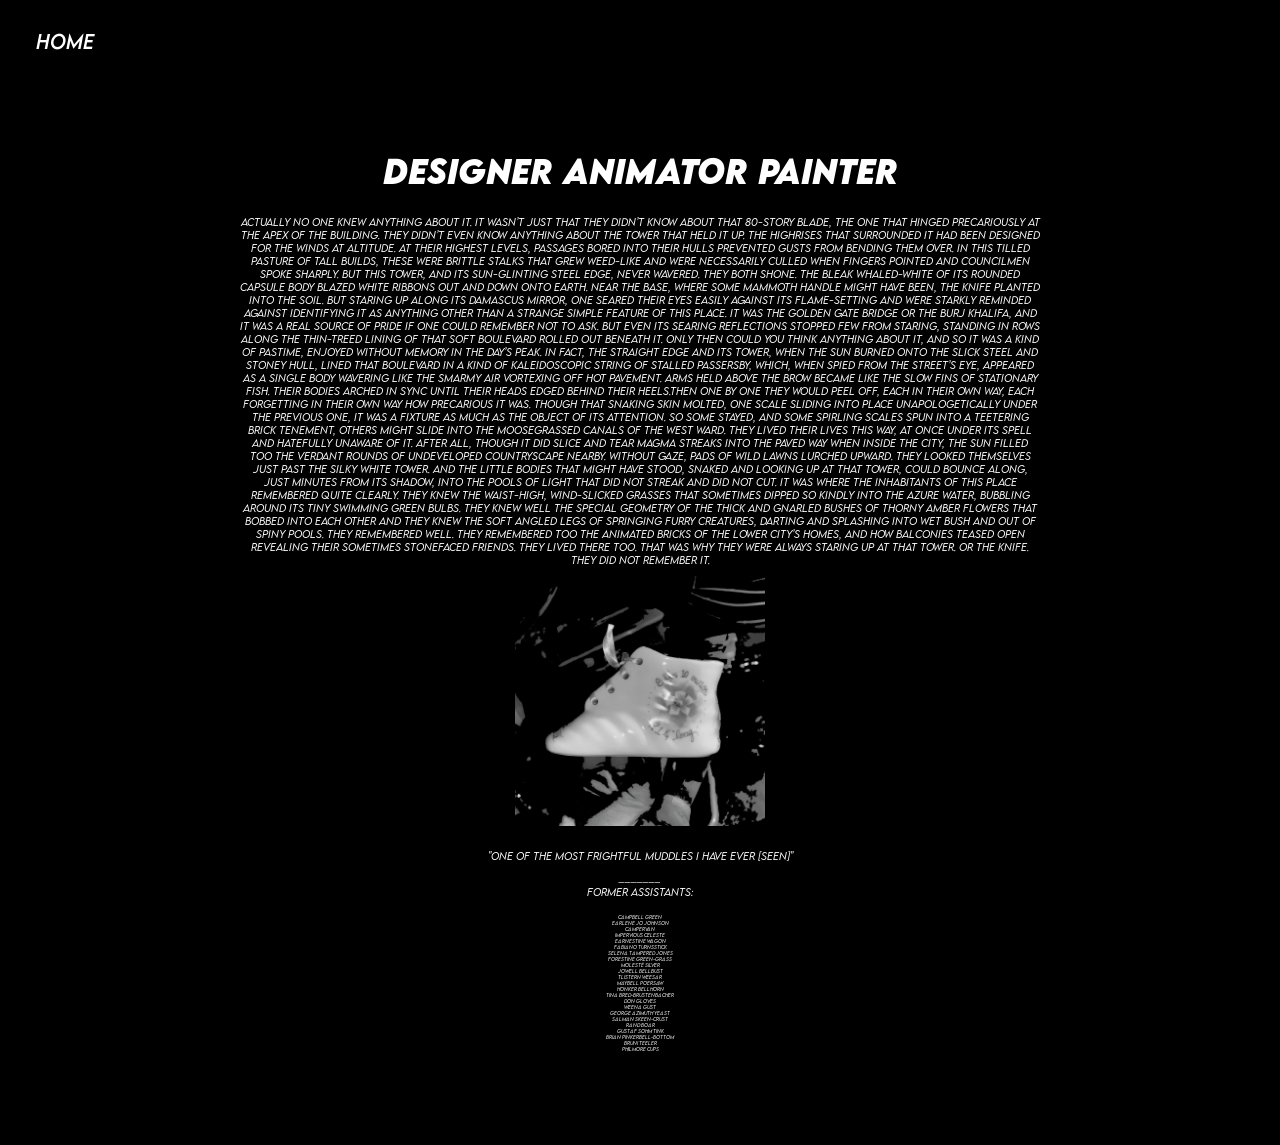
==== about.html @ 4ef70ded "Update about.html" ====
<!doctype html>
<html lang="en">
<head>
  <meta charset="utf-8" />
  <meta name="viewport" content="width=device-width,initial-scale=1" />
  <title>About</title>
  <!-- correct relative path to the css folder -->
  <link rel="stylesheet" href="css/style.css">
  <link rel="preload" href="/fonts/LEMONMILK-RegularItalic.woff2" as="font" type="font/woff2" crossorigin="anonymous">
  <link rel="preload" href="/fonts/LEMONMILK-BoldItalic.woff2" as="font" type="font/woff2" crossorigin="anonymous">
  <link rel="preload" href="/fonts/LEMONMILK-LightItalic.woff2" as="font" type="font/woff2" crossorigin="anonymous">
  <link rel="preload" href="/css/style.css" as="style">
</head>
<body>
    <a href="index.html" class="back-btn">Home</a>

  <div class="about-text">
    <h1>
    Designer Animator Painter
    </h1>
    <p>
       Actually no one knew anything about it. It wasn’t just that they didn’t know about that 80-story blade, the one that hinged precariously at the apex of the building. They didn’t even know anything about the tower that held it up. The highrises that surrounded it had been designed for the winds at altitude. At their highest levels, passages bored into their hulls prevented gusts from bending them over. In this tilled pasture of tall builds, these were brittle stalks that grew weed-like and were necessarily culled when fingers pointed and councilmen spoke sharply. But this tower, and its sun-glinting steel edge, never wavered. They both shone. The bleak whaled-white of its rounded capsule body blazed white ribbons out and down onto earth. Near the base, where some mammoth handle might have been, the knife planted into the soil. But staring up along its damascus mirror, one seared their eyes easily against its flame-setting and were starkly reminded against identifying it as anything other than a strange simple feature of this place. It was the Golden Gate Bridge or the Burj Khalifa, and it was a real source of pride if one could remember not to ask. But even its searing reflections stopped few from staring, standing in rows along the thin-treed lining of that soft boulevard rolled out beneath it. Only then could you think anything about it, and so it was a kind of pastime, enjoyed without memory in the day’s peak. In fact, the straight edge and its tower, when the sun burned onto the slick steel and stoney hull, lined that boulevard in a kind of kaleidoscopic string of stalled passersby, which, when spied from the street’s eye, appeared as a single body wavering like the smarmy air vortexing off hot pavement. Arms held above the brow became like the slow fins of stationary fish. Their bodies arched in sync until their heads edged behind their heels.Then one by one they would peel off, each in their own way, each forgetting in their own way how precarious it was. Though that snaking skin molted, one scale sliding into place unapologetically under the previous one, it was a fixture as much as the object of its attention. So some stayed, and some spirling scales spun into a teetering brick tenement, others might slide into the moosegrassed canals of the west ward. They lived their lives this way, at once under its spell and hatefully unaware of it. After all, though it did slice and tear magma streaks into the paved way when inside the city, the sun filled too the verdant rounds of undeveloped countryscape nearby. Without gaze, pads of wild lawns lurched upward. They looked themselves just past the silky white tower. And the little bodies that might have stood, snaked and looking up at that tower, could bounce along, just minutes from its shadow, into the pools of light that did not streak and did not cut. It was where the inhabitants of this place remembered quite clearly. They knew the waist-high, wind-slicked grasses that sometimes dipped so kindly into the azure water, bubbling around its tiny swimming green bulbs. They knew well the special geometry of the thick and gnarled bushes of thorny amber flowers that bobbed into each other and they knew the soft angled legs of springing furry creatures, darting and splashing into wet bush and out of spiny pools. They remembered well. They remembered too the animated bricks of the lower city’s homes, and how balconies teased open revealing their sometimes stonefaced friends. They lived there too. That was why they were always staring up at that tower. Or the knife. They did not remember it.<br>
    </p>

    <img src='images/IMG_4316.PNG' alt = 'baby shoe' class='responsive-img'>
      
    <p>
      <br>
        "one of the most frightful muddles I have ever [seen]"
    </p>

        <p>
        _______
        <br> Former Assistants: 
    </p>
    <p class="about-subtext">
        
      <br>

        Campbell Green <br>
        Earlene Jo Johnson <br>
        Campervan <br>
        Impervious Celeste <br>
        Earnestine Wagon <br>
        Fabiano Turnsstick <br>
        Selena Tampered Jones <br>
        Forestine Green-Grass <br>
        Molesté Silver <br>
        Jowell Bellbust <br>
        Tlistern Weesar <br>
        Maybell Poersaw <br>
        Honker Bellhorn <br>
        Tina Bred-Brustenbacher <br>
        Don Gloves <br>
        Weena Gust <br>
        George Azimuth Yeast <br>
        Salman Skeen-Crust <br>
        Rand Boar <br>
        Gustaf Sohm Tink <br> 
        Brian Pinkerbell-Bottom <br>
        Bruni Teeler  <br>
        Philmore Cups <br>
        

    </p>


</div>

</body>
---- css/style.css ----
box-sizing: border-box;
  margin: 0;
  padding: 0;
}

html, body {
  height: 100%;
  width: 100%;
}

@font-face {
  font-family: 'lemonface';
  src:
    url('/fonts/LEMONMILK-BoldItalic.woff2') format('woff2'),
    url('/fonts/LEMONMILK-BoldItalic.otf') format('opentype');
  font-weight: 700;
  font-style: italic;
  font-display: swap;
}

@font-face {
  font-family: 'lemonfacereg';
  src:
    url('/fonts/LEMONMILK-RegularItalic.woff2') format('woff2'),
    url('/fonts/LEMONMILK-RegularItalic.otf') format('opentype');
  font-weight: 400;
  font-style: italic;
  font-display: swap;
}

@font-face {
  font-family: 'lemonfacelight';
  src:
    url('/fonts/LEMONMILK-LightItalic.woff2') format('woff2'),
    url('/fonts/LEMONMILK-LightItalic.otf') format('opentype');
  font-weight: 300;
  font-style: italic;
  font-display: swap;
}

body {
  font-family: 'lemonfacelight', sans-serif;
  font-style: italic;
  background-color: #000;
  color: #fff;
  overflow: auto;
}

p {
  font-family: 'lemonfacelight', sans-serif;
  font-size: x-small;
}

.about-text {
  font-family: 'lemonface', sans-serif;
  text-align: center;
  width: 100%;
  max-width: 800px;
  margin: 0 auto;
  padding: 120px 16px 80px;
  display: block !important;
  height: auto !important;
}


.about-subtext {
  font-family: 'lemonfacelight', sans-serif;
  font-size: 0.3rem;
  text-align: center;
}

.hero-section {
  position: relative;
  width: 100%;
  height: 100vh;
  background: url('../images/ogliceinmanderland.JPG') center center / cover no-repeat;
}

.hero-text {
  position: absolute;
  left: 48px;
  bottom: 48px;
  font-family: 'lemonface', sans-serif;
  font-size: clamp(2rem, 6vw, 5rem);
  color: #fff;
  -webkit-text-stroke: 4.2px #000;
  z-index: 10;
}

@media (max-width: 768px) {
  .hero-text {
    -webkit-text-stroke: 2px #000;
    text-shadow:
      -1px -1px 0 #000,
       1px -1px 0 #000,
      -1px  1px 0 #000,
       1px  1px 0 #000;
  }
}

footer {
  position: fixed;
  bottom: 12px;
  left: 0;
  width: 100%;
  text-align: right;
  color: #fff;
  z-index: 10;
  -webkit-text-stroke: 0.5px #000;
}

.side-menu {
  position: fixed;
  top: 20px;
  right: 20px;
  z-index: 30;
}

.menu-btn {
  font-family: 'lemonfacereg', sans-serif;
  font-style: italic;
  font-size: 2rem;
  color: #000;
  background: none;
  border: none;
  cursor: pointer;
  -webkit-text-stroke: 1px #fff;
}

.menu-content {
  display: none;
  flex-direction: column;
  margin-top: 0.5rem;
  background: #000;
  border-radius: 6px;
  overflow: hidden;
  font-family: 'lemonfacelight', sans-serif;
  -webkit-text-stroke: 1px #fff;
}

.side-menu.open .menu-content {
  display: flex;
}

.menu-content a {
  padding: 0.6rem 0.9rem;
  text-decoration: none;
  color: #111;
}

.menu-content a:hover {
  background: #eee;
}


.back-btn {
  position: fixed;
  top: 20px;
  left: 20px;
  font-family: 'lemonfacereg', sans-serif;
  font-size: 1.2rem;
  color: #fff;
  text-decoration: none;
  padding: 0.5rem 1rem;
  z-index: 50;
  text-shadow:
    -1px -1px 0 #000,
     1px -1px 0 #000,
    -1px  1px 0 #000,
     1px  1px 0 #000;
}

body.shoppage {
  overflow-y: auto;
}

.shop-container {
  width: 100%;
  padding: 80px 12px 40px;
}

.masonry {
  column-count: 2;
  column-gap: 12px;
}

@media (min-width: 768px) {
  .masonry { column-count: 3; }
}

@media (min-width: 1200px) {
  .masonry { column-count: 4; }
}

.shop-item {
  break-inside: avoid;
  margin-bottom: 12px;
}

.shop-item img {
  width: 100%;
  display: block;
  border-radius: 4px;
  transition: transform 0.2s ease;
}

.shop-item img:hover {
  transform: scale(1.02);
}

.responsive-img {
  max-width: 250px;
  width: 100%;
  height: auto;
  display: block;
  margin: 0 auto;
}


/* Force Lemon Milk on Shopify Buy Button */
.shopify-buy__btn,
.shopify-buy__btn--primary,
.shopify-buy__product__title,
.shopify-buy__product__price,
.shopify-buy__cart-toggle,
.shopify-buy__cart {
  font-family: 'lemonfacereg', sans-serif !important;
  font-style: italic !important;
}

.hero-marquee {
  position: absolute;
  top: 50%;
  left: 0;
  width: 100%;
  overflow: hidden;
  transform: translateY(-50%);
  pointer-events: none;
  z-index: 10;
}

.hero-marquee-track {
  display: flex;
  width: fit-content;
  min-width: max-content;
  animation: hero-marquee-scroll 18s linear infinite;
  will-change: transform;
}

.hero-marquee-track span {
  flex: 0 0 auto;
  display: inline-block;
  padding-right: 6rem;
  font-family: 'lemonface', sans-serif;
  font-size: clamp(4rem, 14vw, 12rem);
  color: white;
  line-height: 1;
  white-space: nowrap;
}

@keyframes hero-marquee-scroll {
  0% {
    transform: translate3d(0, 0, 0);
  }

  100% {
    transform: translate3d(-50%, 0, 0);
  }
}

.ticker {
  position: absolute;
  bottom: 0;
  width: 100%;
  overflow: hidden;
  background: rgba(0,0,0,0.7);
  white-space: nowrap;
}

.ticker-track {
  display: flex;
  width: max-content;
  animation: ticker-scroll 20s linear infinite;
}

.ticker-track span {
  flex-shrink: 0;
  padding-right: 4rem;
  color: white;
  font-size: 1rem;
}

@keyframes ticker-scroll {
  from {
    transform: translateX(0);
  }
  to {
    transform: translateX(-50%);
  }
}

.ig-link {
  color: #fff;
  text-decoration: none;
  cursor: pointer;
}

@keyframes scroll-left {
  from {
    transform: translateX(0);
  }
  to {
    transform: translateX(-50%);
  }
}


@supports (-webkit-touch-callout: none) {
  body {
    -webkit-text-size-adjust: 100%;
  }
}
---- css/style.css ----
box-sizing: border-box;
  margin: 0;
  padding: 0;
}

html, body {
  height: 100%;
  width: 100%;
}

@font-face {
  font-family: 'lemonface';
  src:
    url('/fonts/LEMONMILK-BoldItalic.woff2') format('woff2'),
    url('/fonts/LEMONMILK-BoldItalic.otf') format('opentype');
  font-weight: 700;
  font-style: italic;
  font-display: swap;
}

@font-face {
  font-family: 'lemonfacereg';
  src:
    url('/fonts/LEMONMILK-RegularItalic.woff2') format('woff2'),
    url('/fonts/LEMONMILK-RegularItalic.otf') format('opentype');
  font-weight: 400;
  font-style: italic;
  font-display: swap;
}

@font-face {
  font-family: 'lemonfacelight';
  src:
    url('/fonts/LEMONMILK-LightItalic.woff2') format('woff2'),
    url('/fonts/LEMONMILK-LightItalic.otf') format('opentype');
  font-weight: 300;
  font-style: italic;
  font-display: swap;
}

body {
  font-family: 'lemonfacelight', sans-serif;
  font-style: italic;
  background-color: #000;
  color: #fff;
  overflow: auto;
}

p {
  font-family: 'lemonfacelight', sans-serif;
  font-size: x-small;
}

.about-text {
  font-family: 'lemonface', sans-serif;
  text-align: center;
  width: 100%;
  max-width: 800px;
  margin: 0 auto;
  padding: 120px 16px 80px;
  display: block !important;
  height: auto !important;
}


.about-subtext {
  font-family: 'lemonfacelight', sans-serif;
  font-size: 0.3rem;
  text-align: center;
}

.hero-section {
  position: relative;
  width: 100%;
  height: 100vh;
  background: url('../images/ogliceinmanderland.JPG') center center / cover no-repeat;
}

.hero-text {
  position: absolute;
  left: 48px;
  bottom: 48px;
  font-family: 'lemonface', sans-serif;
  font-size: clamp(2rem, 6vw, 5rem);
  color: #fff;
  -webkit-text-stroke: 4.2px #000;
  z-index: 10;
}

@media (max-width: 768px) {
  .hero-text {
    -webkit-text-stroke: 2px #000;
    text-shadow:
      -1px -1px 0 #000,
       1px -1px 0 #000,
      -1px  1px 0 #000,
       1px  1px 0 #000;
  }
}

footer {
  position: fixed;
  bottom: 12px;
  left: 0;
  width: 100%;
  text-align: right;
  color: #fff;
  z-index: 10;
  -webkit-text-stroke: 0.5px #000;
}

.side-menu {
  position: fixed;
  top: 20px;
  right: 20px;
  z-index: 30;
}

.menu-btn {
  font-family: 'lemonfacereg', sans-serif;
  font-style: italic;
  font-size: 2rem;
  color: #000;
  background: none;
  border: none;
  cursor: pointer;
  -webkit-text-stroke: 1px #fff;
}

.menu-content {
  display: none;
  flex-direction: column;
  margin-top: 0.5rem;
  background: #000;
  border-radius: 6px;
  overflow: hidden;
  font-family: 'lemonfacelight', sans-serif;
  -webkit-text-stroke: 1px #fff;
}

.side-menu.open .menu-content {
  display: flex;
}

.menu-content a {
  padding: 0.6rem 0.9rem;
  text-decoration: none;
  color: #111;
}

.menu-content a:hover {
  background: #eee;
}


.back-btn {
  position: fixed;
  top: 20px;
  left: 20px;
  font-family: 'lemonfacereg', sans-serif;
  font-size: 1.2rem;
  color: #fff;
  text-decoration: none;
  padding: 0.5rem 1rem;
  z-index: 50;
  text-shadow:
    -1px -1px 0 #000,
     1px -1px 0 #000,
    -1px  1px 0 #000,
     1px  1px 0 #000;
}

body.shoppage {
  overflow-y: auto;
}

.shop-container {
  width: 100%;
  padding: 80px 12px 40px;
}

.masonry {
  column-count: 2;
  column-gap: 12px;
}

@media (min-width: 768px) {
  .masonry { column-count: 3; }
}

@media (min-width: 1200px) {
  .masonry { column-count: 4; }
}

.shop-item {
  break-inside: avoid;
  margin-bottom: 12px;
}

.shop-item img {
  width: 100%;
  display: block;
  border-radius: 4px;
  transition: transform 0.2s ease;
}

.shop-item img:hover {
  transform: scale(1.02);
}

.responsive-img {
  max-width: 250px;
  width: 100%;
  height: auto;
  display: block;
  margin: 0 auto;
}


/* Force Lemon Milk on Shopify Buy Button */
.shopify-buy__btn,
.shopify-buy__btn--primary,
.shopify-buy__product__title,
.shopify-buy__product__price,
.shopify-buy__cart-toggle,
.shopify-buy__cart {
  font-family: 'lemonfacereg', sans-serif !important;
  font-style: italic !important;
}

.hero-marquee {
  position: absolute;
  top: 50%;
  left: 0;
  width: 100%;
  overflow: hidden;
  transform: translateY(-50%);
  pointer-events: none;
  z-index: 10;
}

.hero-marquee-track {
  display: flex;
  width: fit-content;
  min-width: max-content;
  animation: hero-marquee-scroll 18s linear infinite;
  will-change: transform;
}

.hero-marquee-track span {
  flex: 0 0 auto;
  display: inline-block;
  padding-right: 6rem;
  font-family: 'lemonface', sans-serif;
  font-size: clamp(4rem, 14vw, 12rem);
  color: white;
  line-height: 1;
  white-space: nowrap;
}

@keyframes hero-marquee-scroll {
  0% {
    transform: translate3d(0, 0, 0);
  }

  100% {
    transform: translate3d(-50%, 0, 0);
  }
}

.ticker {
  position: absolute;
  bottom: 0;
  width: 100%;
  overflow: hidden;
  background: rgba(0,0,0,0.7);
  white-space: nowrap;
}

.ticker-track {
  display: flex;
  width: max-content;
  animation: ticker-scroll 20s linear infinite;
}

.ticker-track span {
  flex-shrink: 0;
  padding-right: 4rem;
  color: white;
  font-size: 1rem;
}

@keyframes ticker-scroll {
  from {
    transform: translateX(0);
  }
  to {
    transform: translateX(-50%);
  }
}

.ig-link {
  color: #fff;
  text-decoration: none;
  cursor: pointer;
}

@keyframes scroll-left {
  from {
    transform: translateX(0);
  }
  to {
    transform: translateX(-50%);
  }
}


@supports (-webkit-touch-callout: none) {
  body {
    -webkit-text-size-adjust: 100%;
  }
}
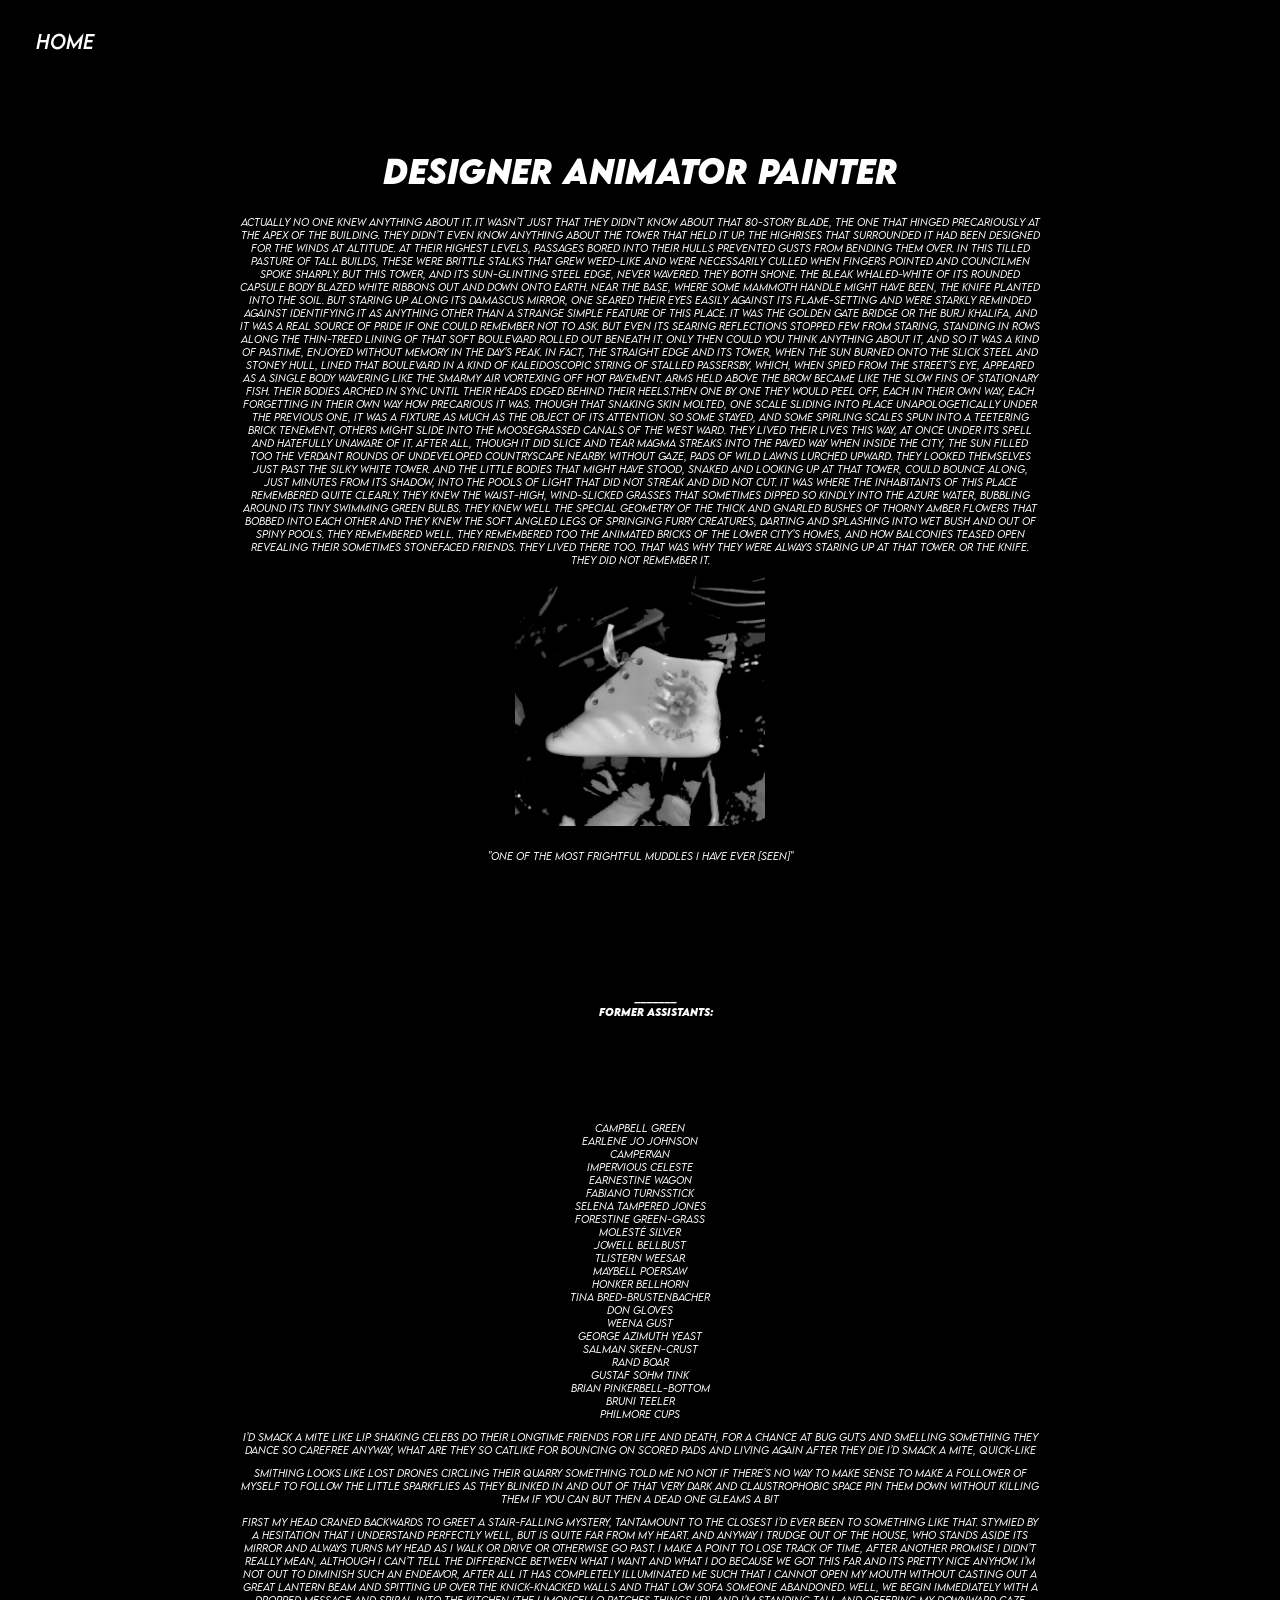
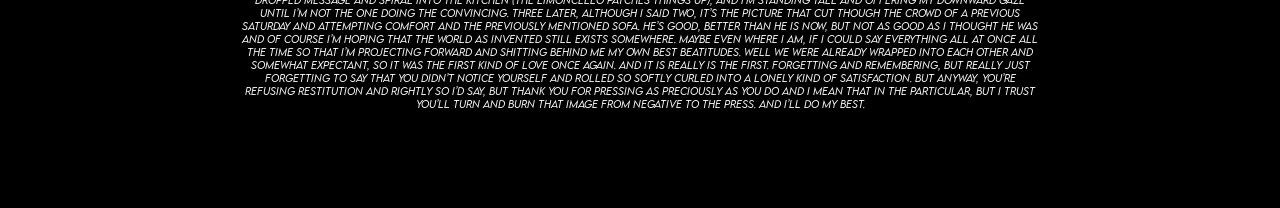
==== commit 8c165262: "Revise about.html with new text and styles Updated the about section with new content and formatting" ====
--- a/about.html
+++ b/about.html
@@ -29,11 +29,12 @@
         "one of the most frightful muddles I have ever [seen]"
     </p>
 
-        <p>
+        <p class="about-text">
         _______
+          
         <br> Former Assistants: 
     </p>
-    <p class="about-subtext">
+    <p>
         
       <br>
 
@@ -61,10 +62,32 @@
         Bruni Teeler  <br>
         Philmore Cups <br>
         
-
     </p>
 
+    <p>
+      I’d smack a mite like lip shaking celebs do their longtime friends
+      for life and death, for a chance at bug guts and smelling something
+      they dance so carefree anyway, what are they so catlike for
+      bouncing on scored pads and living again after they die
+      I’d smack a mite, quick-like
+    </p>
 
+    <p>
+      Smithing looks like lost drones circling their quarry
+      Something told me no
+      Not if there’s no way to make sense
+      To make a follower of myself
+      To follow the little sparkflies as they blinked in 
+      And out of that very dark and claustrophobic space
+      Pin them down without killing them
+      If you can
+      But then a dead one gleams a bit
+    </p>
+
+    <p>
+      First my head craned backwards to greet a stair-falling mystery, tantamount to the closest I’d ever been to something like that. Stymied by a hesitation that I understand perfectly well, but is quite far from my heart. And anyway I trudge out of the house, who stands aside its mirror and always turns my head as I walk or drive or otherwise go past. I make a point to lose track of time, after another promise I didn’t really mean, although I can’t tell the difference between what I want and what I do because we got this far and its pretty nice anyhow. I’m not out to diminish such an endeavor, after all it has completely illuminated me such that I cannot open my mouth without casting out a great lantern beam and spitting up over the knick-knacked walls and that low sofa someone abandoned. Well, we begin immediately with a dropped message and spiral into the kitchen (the limoncello patches things up), and I’m standing tall and offering my downward gaze until I’m not the one doing the convincing. Three later, although I said two, it’s the picture that cut though the crowd of a previous Saturday and attempting comfort and the previously mentioned sofa. He’s good, better than he is now, but not as good as I thought he was and of course I’m hoping that the world as invented still exists somewhere. Maybe even where I am, if I could say everything all at once all the time so that I’m projecting forward and shitting behind me my own best beatitudes. Well we were already wrapped into each other and somewhat expectant, so it was the first kind of love once again. And it is really is the first. Forgetting and remembering, but really just forgetting to say that you didn’t notice yourself and rolled so softly curled into a lonely kind of satisfaction. But anyway, you’re refusing restitution and rightly so I’d say, but thank you for pressing as preciously as you do and I mean that in the particular, but I trust you’ll turn and burn that image from negative to the press. And I’ll do my best.
+    </p>
+  
 </div>
 
 </body>
--- a/css/style.css
+++ b/css/style.css
@@ -1,4 +1,4 @@
-
+* }
   box-sizing: border-box;
   margin: 0;
   padding: 0;
@@ -45,6 +45,7 @@
   background-color: #000;
   color: #fff;
   overflow: auto;
+  cursor: url('../images/A_TigerCursor.png') 24 24, auto;
 }
 
 p {
@@ -242,30 +243,33 @@
 
 .hero-marquee-track {
   display: flex;
-  width: fit-content;
-  min-width: max-content;
-  animation: hero-marquee-scroll 18s linear infinite;
+  width: max-content;
+  animation: hero-marquee-scroll 14s linear infinite;
   will-change: transform;
 }
 
-.hero-marquee-track span {
+.hero-marquee-group {
+  display: flex;
+  flex-shrink: 0;
+}
+
+.hero-marquee-group span {
   flex: 0 0 auto;
-  display: inline-block;
   padding-right: 6rem;
   font-family: 'lemonface', sans-serif;
   font-size: clamp(4rem, 14vw, 12rem);
   color: white;
   line-height: 1;
   white-space: nowrap;
+  -webkit-text-stroke: 4px #000;
 }
 
 @keyframes hero-marquee-scroll {
-  0% {
-    transform: translate3d(0, 0, 0);
-  }
-
-  100% {
-    transform: translate3d(-50%, 0, 0);
+  from {
+    transform: translateX(0);
+  }
+  to {
+    transform: translateX(-50%);
   }
 }
 
--- a/css/style.css
+++ b/css/style.css
@@ -1,4 +1,4 @@
-
+* }
   box-sizing: border-box;
   margin: 0;
   padding: 0;
@@ -45,6 +45,7 @@
   background-color: #000;
   color: #fff;
   overflow: auto;
+  cursor: url('../images/A_TigerCursor.png') 24 24, auto;
 }
 
 p {
@@ -242,30 +243,33 @@
 
 .hero-marquee-track {
   display: flex;
-  width: fit-content;
-  min-width: max-content;
-  animation: hero-marquee-scroll 18s linear infinite;
+  width: max-content;
+  animation: hero-marquee-scroll 14s linear infinite;
   will-change: transform;
 }
 
-.hero-marquee-track span {
+.hero-marquee-group {
+  display: flex;
+  flex-shrink: 0;
+}
+
+.hero-marquee-group span {
   flex: 0 0 auto;
-  display: inline-block;
   padding-right: 6rem;
   font-family: 'lemonface', sans-serif;
   font-size: clamp(4rem, 14vw, 12rem);
   color: white;
   line-height: 1;
   white-space: nowrap;
+  -webkit-text-stroke: 4px #000;
 }
 
 @keyframes hero-marquee-scroll {
-  0% {
-    transform: translate3d(0, 0, 0);
-  }
-
-  100% {
-    transform: translate3d(-50%, 0, 0);
+  from {
+    transform: translateX(0);
+  }
+  to {
+    transform: translateX(-50%);
   }
 }
 
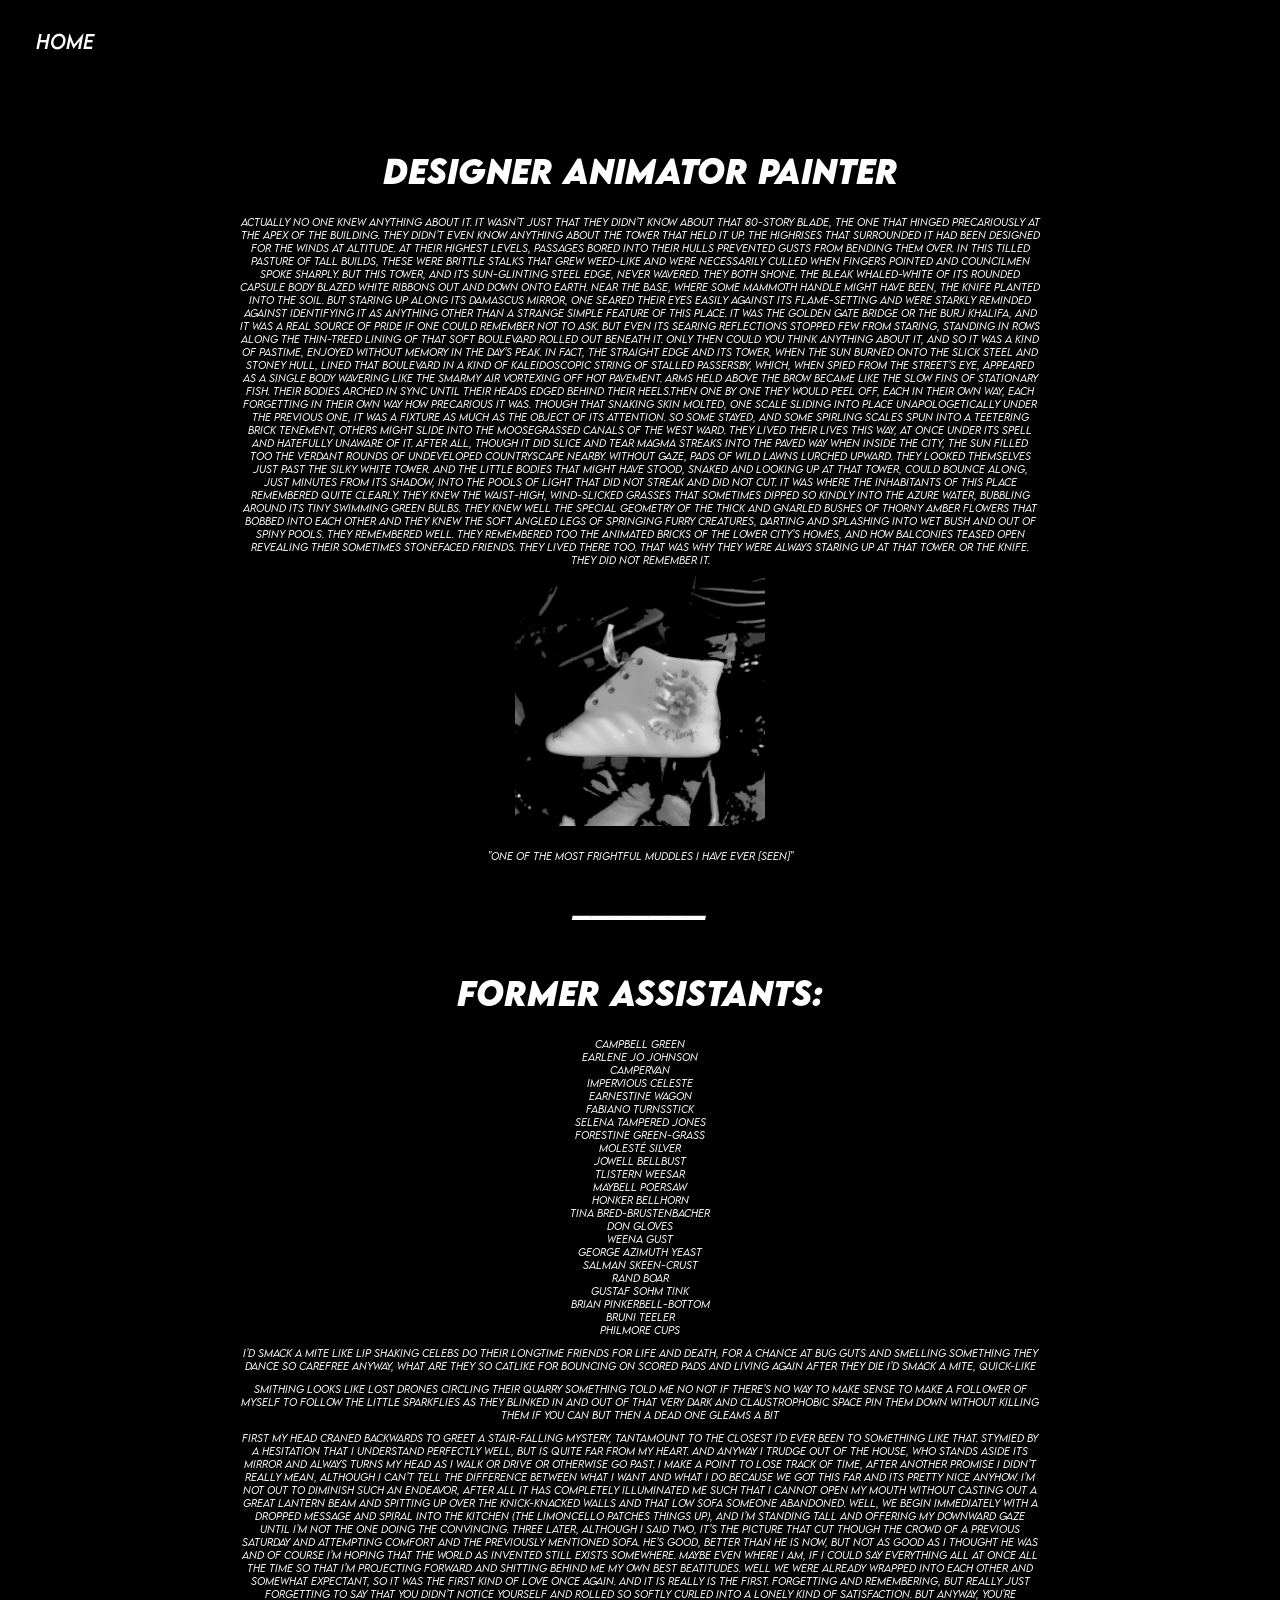
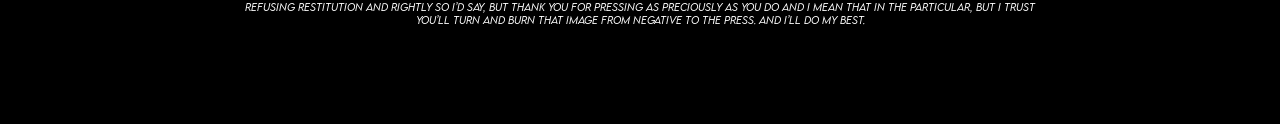
==== commit d4783894: "Update about.html" ====
--- a/about.html
+++ b/about.html
@@ -28,16 +28,13 @@
       <br>
         "one of the most frightful muddles I have ever [seen]"
     </p>
-
-        <p class="about-text">
+    <h1>
         _______
-          
-        <br> Former Assistants: 
-    </p>
+        <br> 
+        <br>
+        Former Assistants: 
+    </h1>
     <p>
-        
-      <br>
-
         Campbell Green <br>
         Earlene Jo Johnson <br>
         Campervan <br>
@@ -61,7 +58,6 @@
         Brian Pinkerbell-Bottom <br>
         Bruni Teeler  <br>
         Philmore Cups <br>
-        
     </p>
 
     <p>
--- a/css/style.css
+++ b/css/style.css
@@ -37,6 +37,10 @@
   font-weight: 300;
   font-style: italic;
   font-display: swap;
+}
+
+* {
+  cursor: url('../images/cursor.png') 24 24, auto !important;
 }
 
 body {
--- a/css/style.css
+++ b/css/style.css
@@ -37,6 +37,10 @@
   font-weight: 300;
   font-style: italic;
   font-display: swap;
+}
+
+* {
+  cursor: url('../images/cursor.png') 24 24, auto !important;
 }
 
 body {
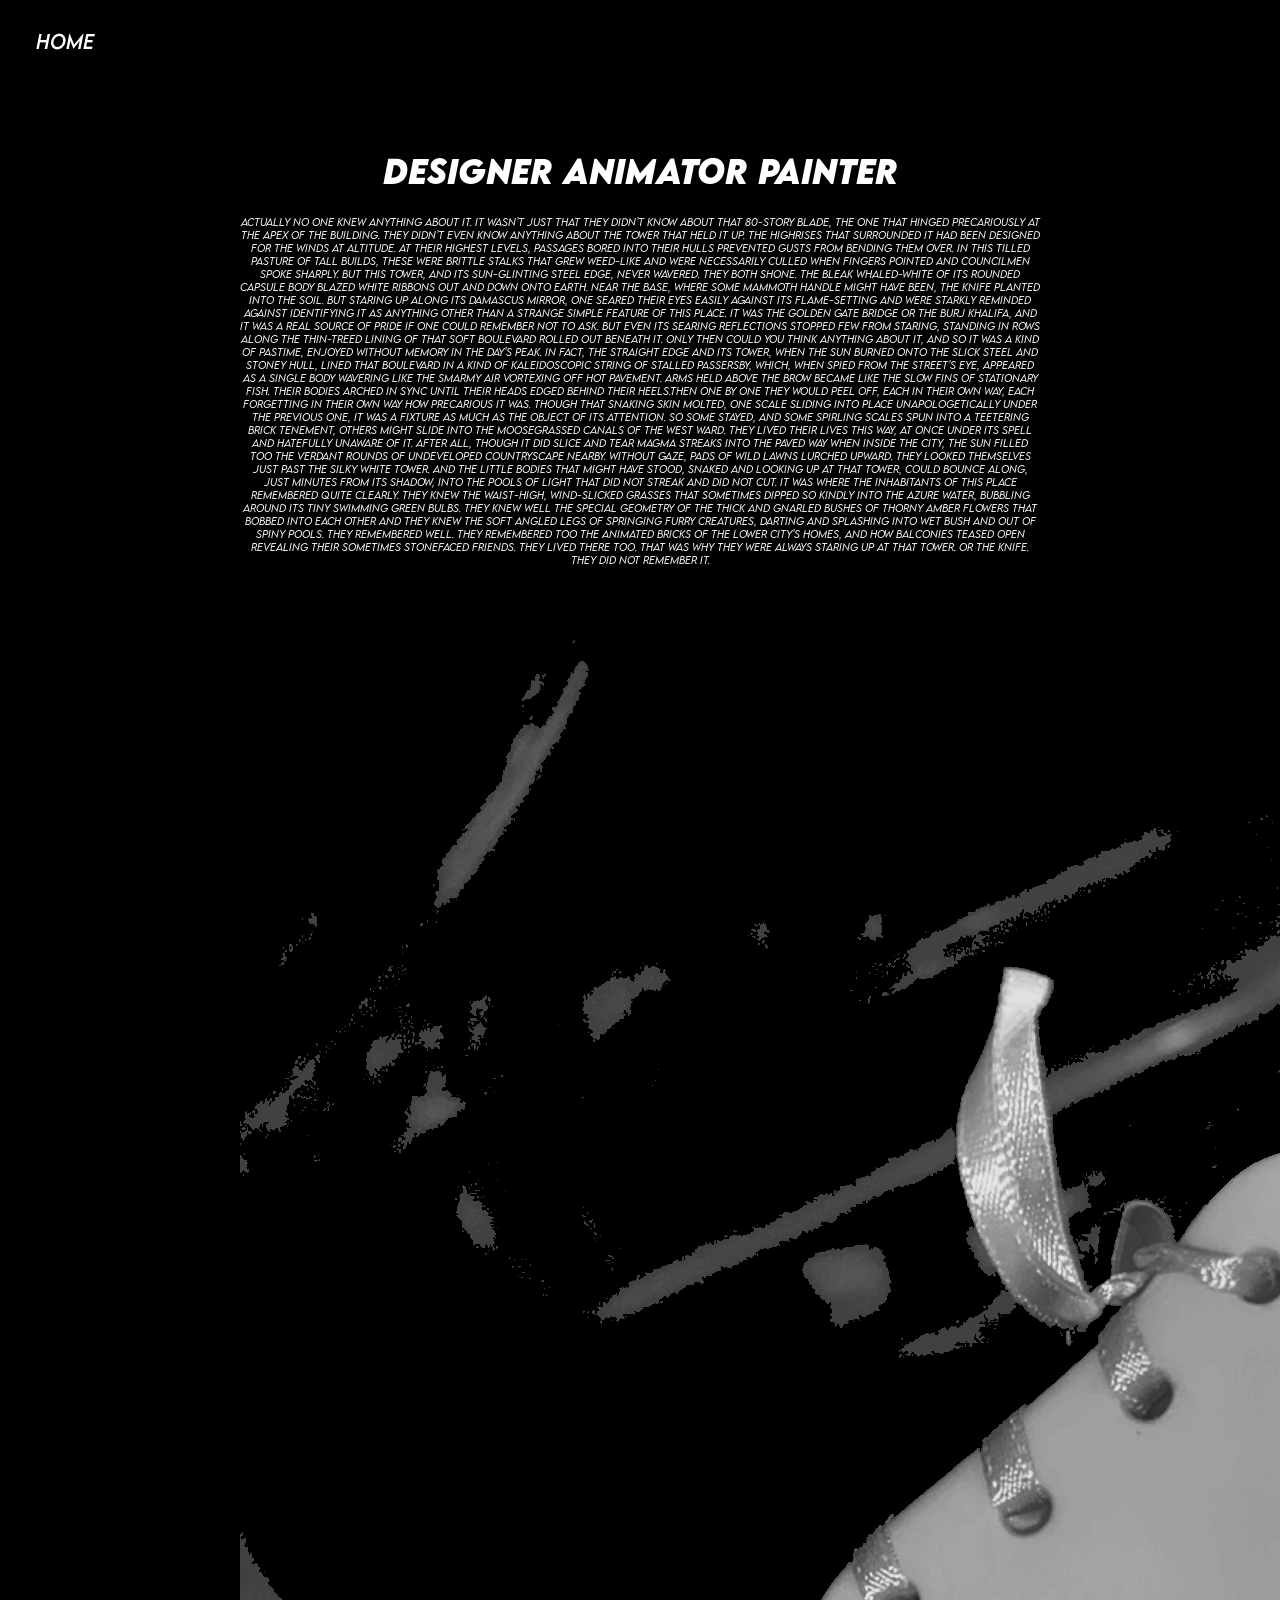
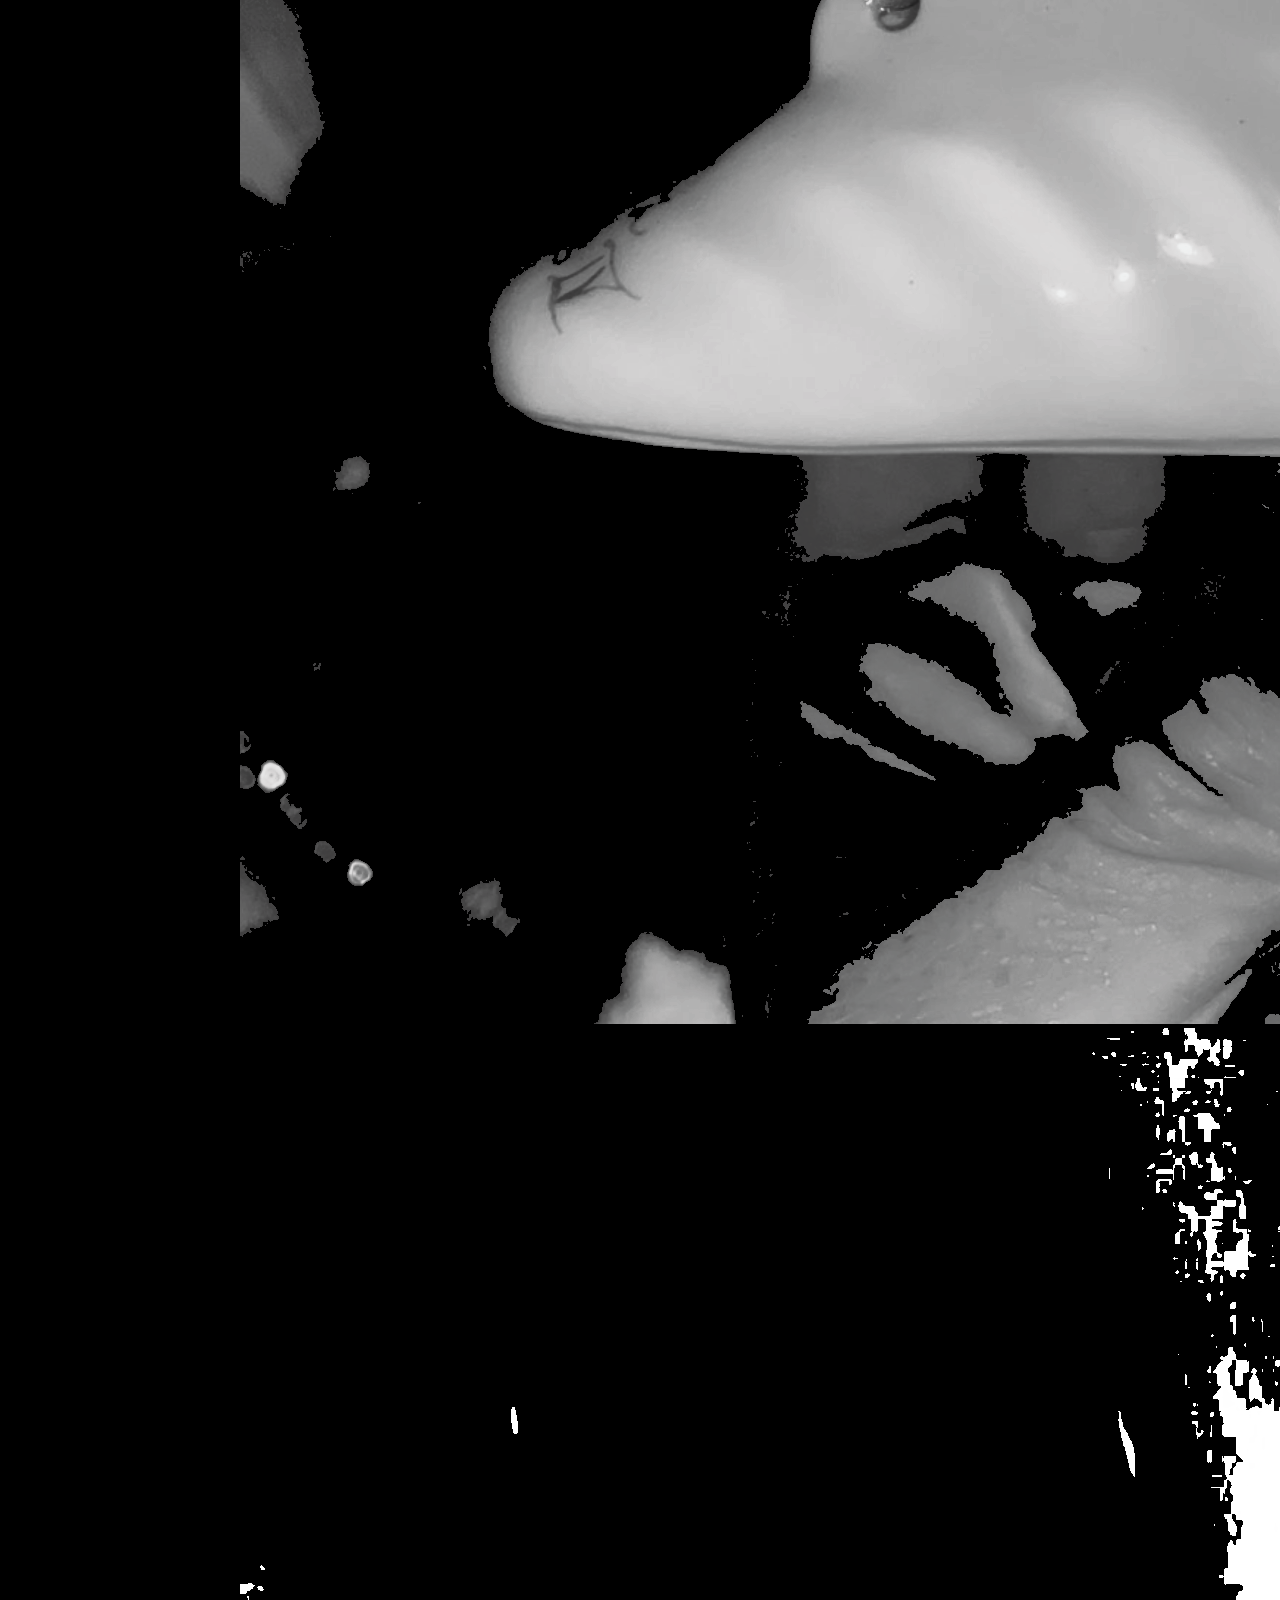
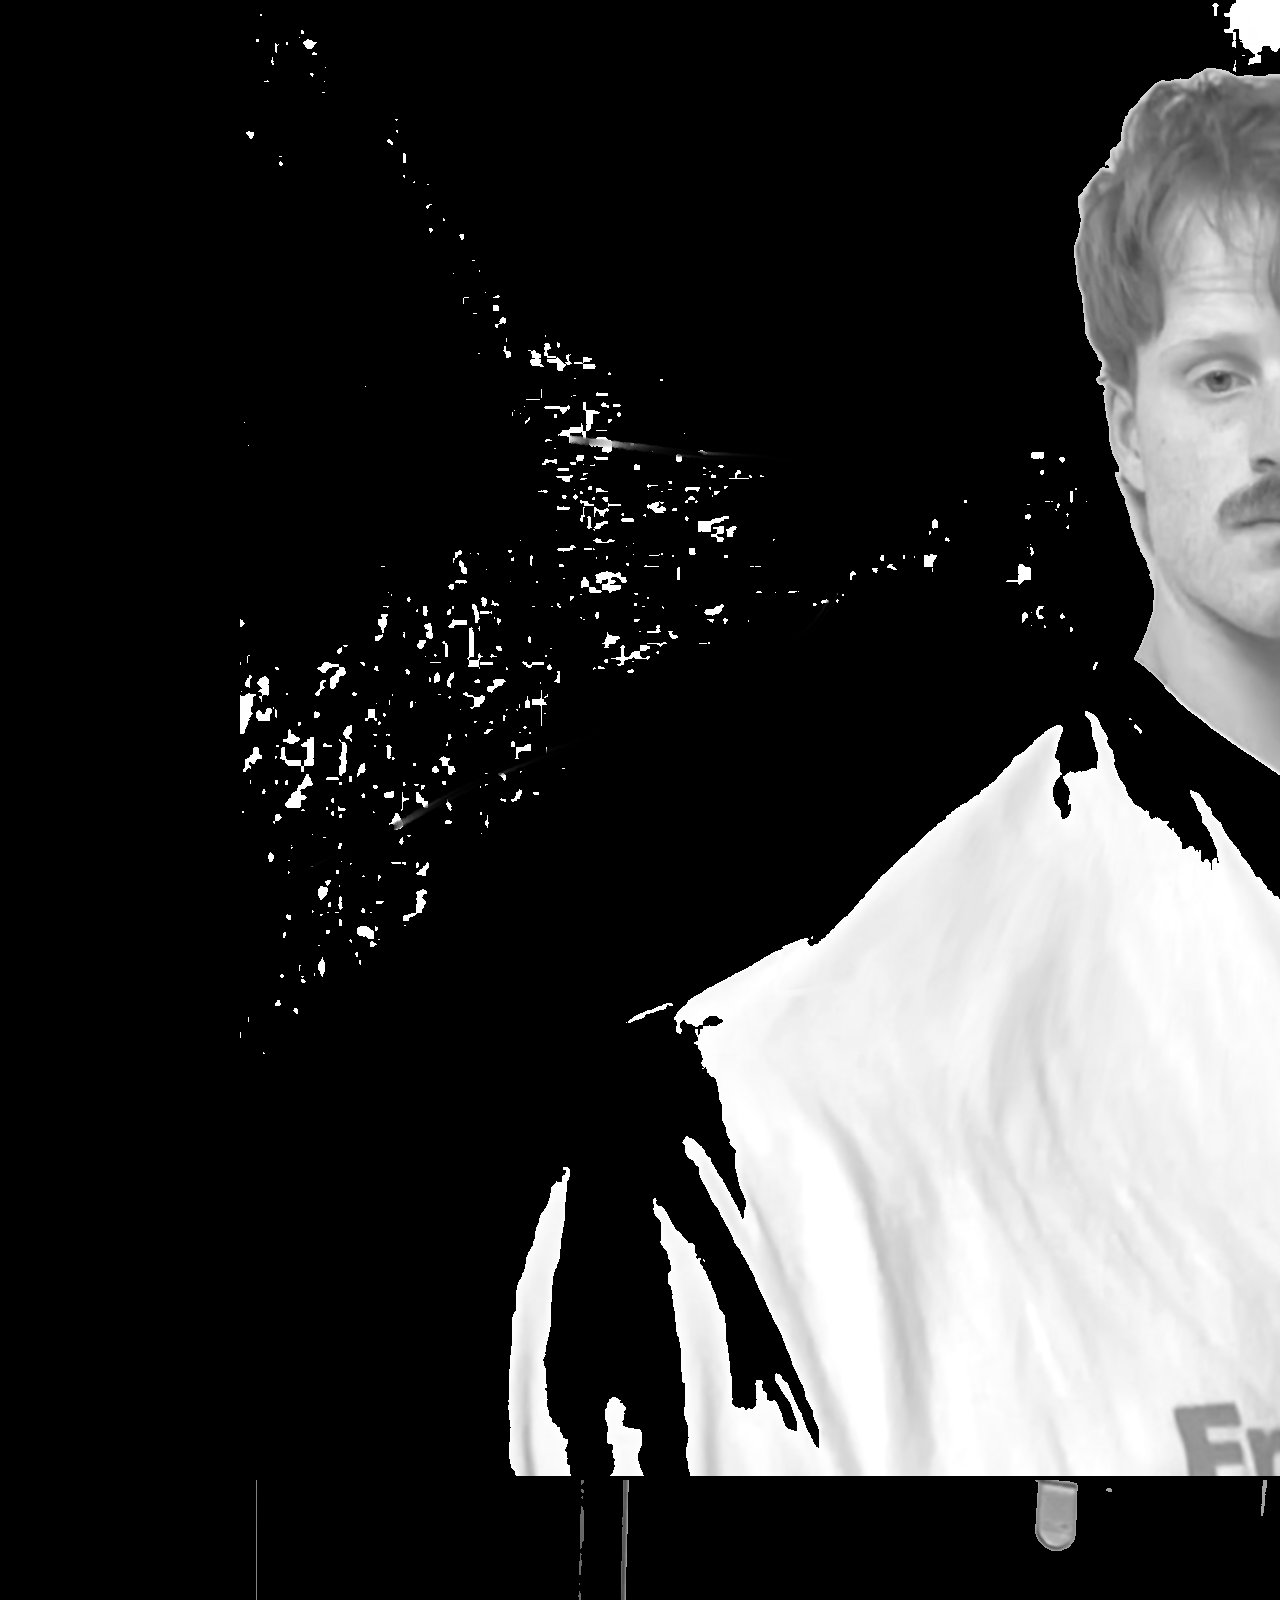
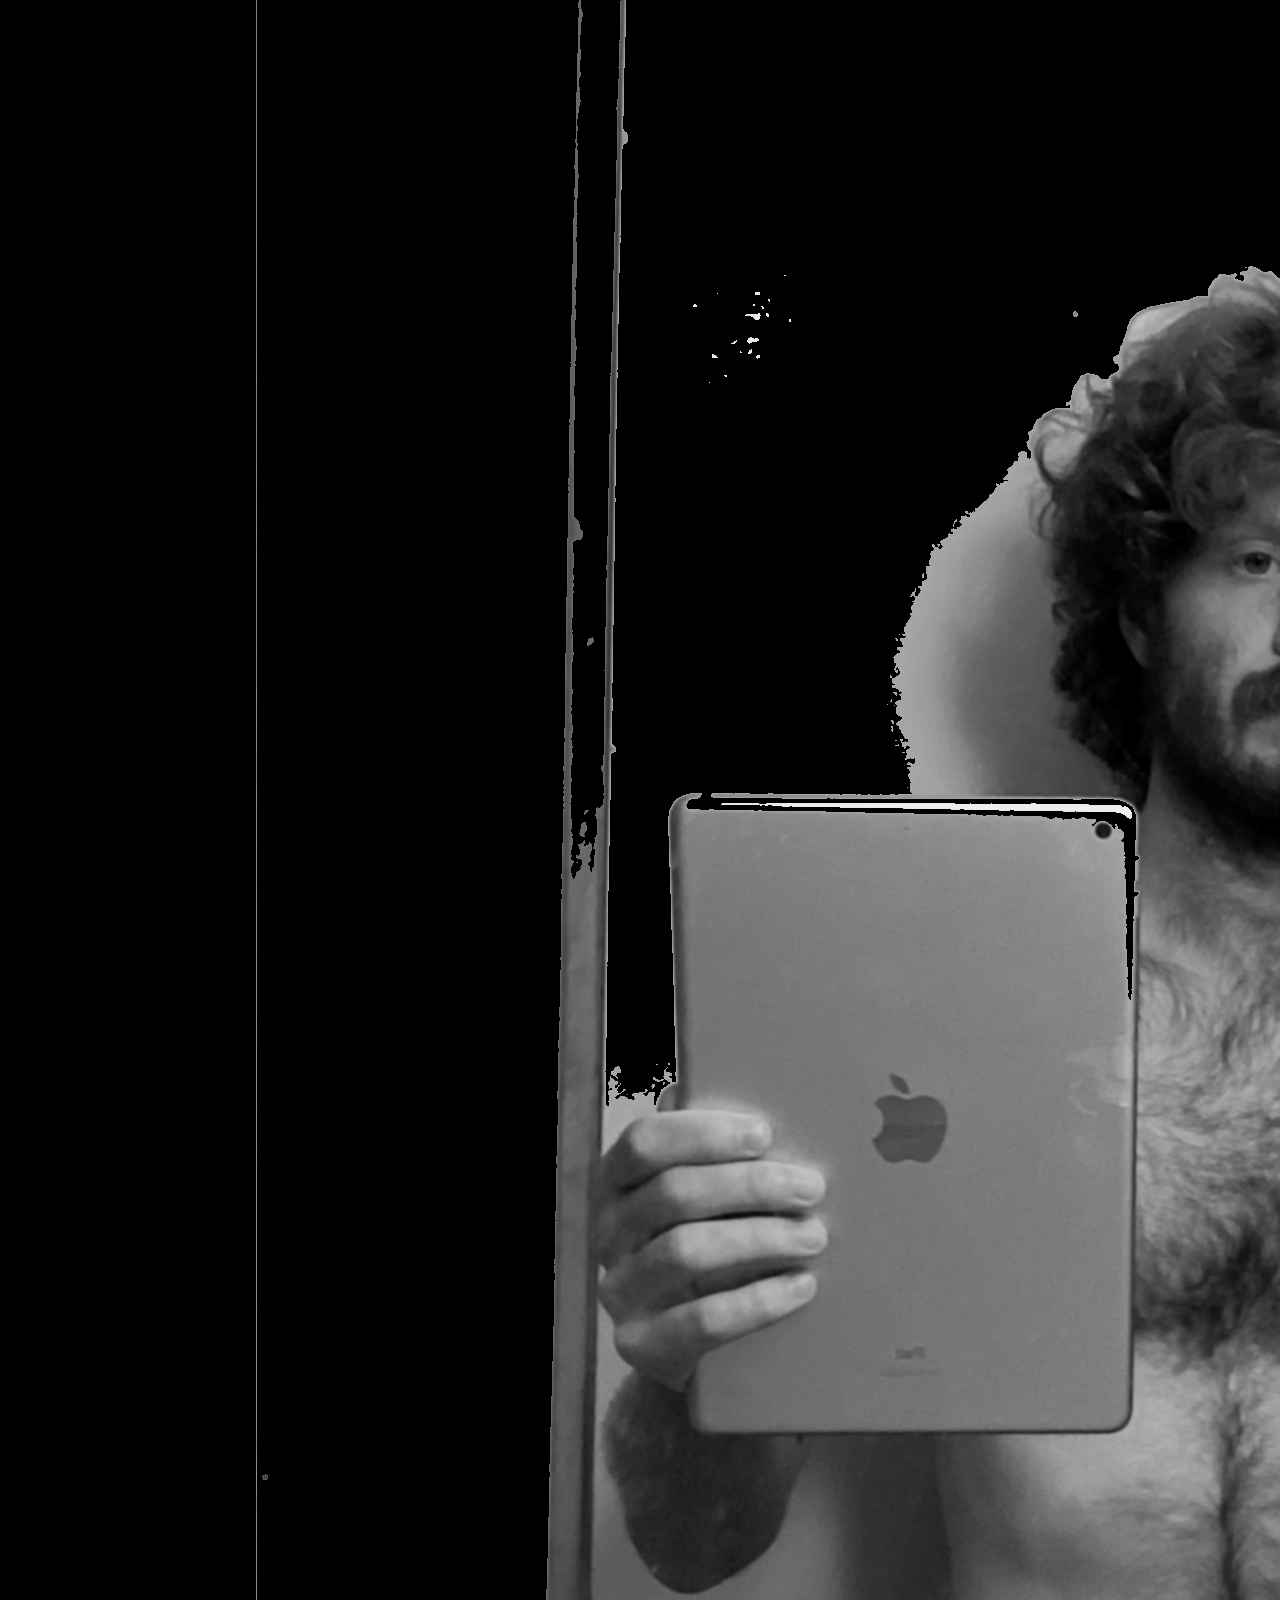
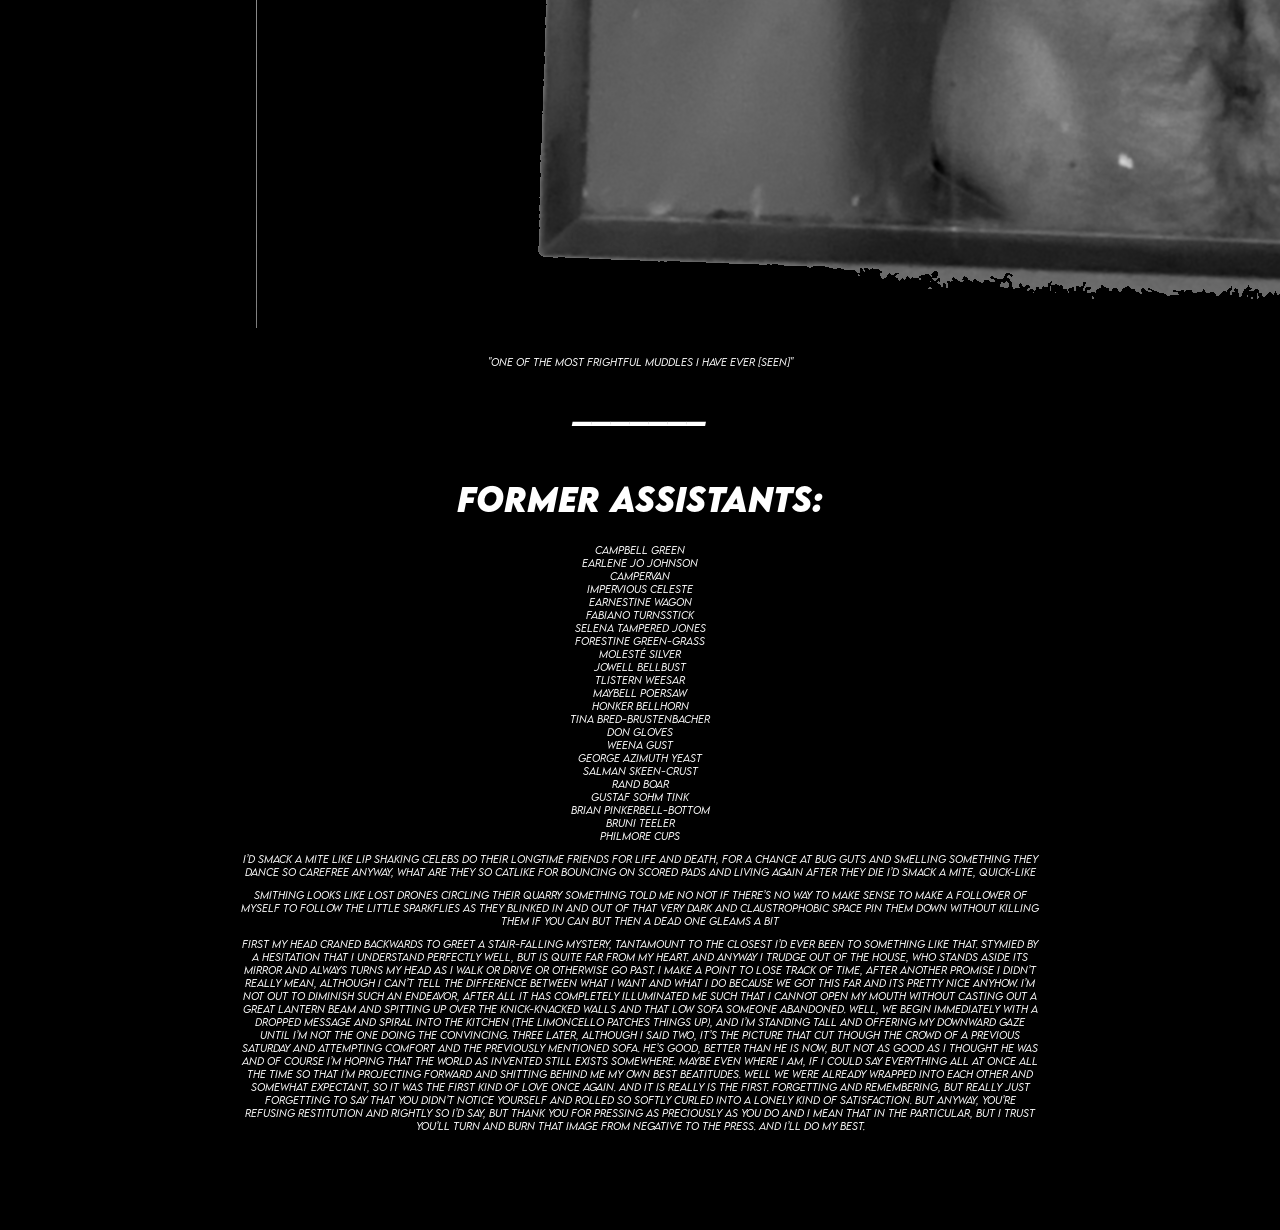
==== commit 0c8f8f2d: "Update about.html" ====
--- a/about.html
+++ b/about.html
@@ -22,8 +22,12 @@
        Actually no one knew anything about it. It wasn’t just that they didn’t know about that 80-story blade, the one that hinged precariously at the apex of the building. They didn’t even know anything about the tower that held it up. The highrises that surrounded it had been designed for the winds at altitude. At their highest levels, passages bored into their hulls prevented gusts from bending them over. In this tilled pasture of tall builds, these were brittle stalks that grew weed-like and were necessarily culled when fingers pointed and councilmen spoke sharply. But this tower, and its sun-glinting steel edge, never wavered. They both shone. The bleak whaled-white of its rounded capsule body blazed white ribbons out and down onto earth. Near the base, where some mammoth handle might have been, the knife planted into the soil. But staring up along its damascus mirror, one seared their eyes easily against its flame-setting and were starkly reminded against identifying it as anything other than a strange simple feature of this place. It was the Golden Gate Bridge or the Burj Khalifa, and it was a real source of pride if one could remember not to ask. But even its searing reflections stopped few from staring, standing in rows along the thin-treed lining of that soft boulevard rolled out beneath it. Only then could you think anything about it, and so it was a kind of pastime, enjoyed without memory in the day’s peak. In fact, the straight edge and its tower, when the sun burned onto the slick steel and stoney hull, lined that boulevard in a kind of kaleidoscopic string of stalled passersby, which, when spied from the street’s eye, appeared as a single body wavering like the smarmy air vortexing off hot pavement. Arms held above the brow became like the slow fins of stationary fish. Their bodies arched in sync until their heads edged behind their heels.Then one by one they would peel off, each in their own way, each forgetting in their own way how precarious it was. Though that snaking skin molted, one scale sliding into place unapologetically under the previous one, it was a fixture as much as the object of its attention. So some stayed, and some spirling scales spun into a teetering brick tenement, others might slide into the moosegrassed canals of the west ward. They lived their lives this way, at once under its spell and hatefully unaware of it. After all, though it did slice and tear magma streaks into the paved way when inside the city, the sun filled too the verdant rounds of undeveloped countryscape nearby. Without gaze, pads of wild lawns lurched upward. They looked themselves just past the silky white tower. And the little bodies that might have stood, snaked and looking up at that tower, could bounce along, just minutes from its shadow, into the pools of light that did not streak and did not cut. It was where the inhabitants of this place remembered quite clearly. They knew the waist-high, wind-slicked grasses that sometimes dipped so kindly into the azure water, bubbling around its tiny swimming green bulbs. They knew well the special geometry of the thick and gnarled bushes of thorny amber flowers that bobbed into each other and they knew the soft angled legs of springing furry creatures, darting and splashing into wet bush and out of spiny pools. They remembered well. They remembered too the animated bricks of the lower city’s homes, and how balconies teased open revealing their sometimes stonefaced friends. They lived there too. That was why they were always staring up at that tower. Or the knife. They did not remember it.<br>
     </p>
 
-    <img src='images/IMG_4316.PNG' alt = 'baby shoe' class='responsive-img'>
-      
+    <div class="image-row">
+      <img src="images/IMG_4316.PNG" alt="baby shoe">
+      <img src="images/smallhead.png" alt="">
+      <img src="images/padkid.png" alt="">
+    </div>
+          
     <p>
       <br>
         "one of the most frightful muddles I have ever [seen]"
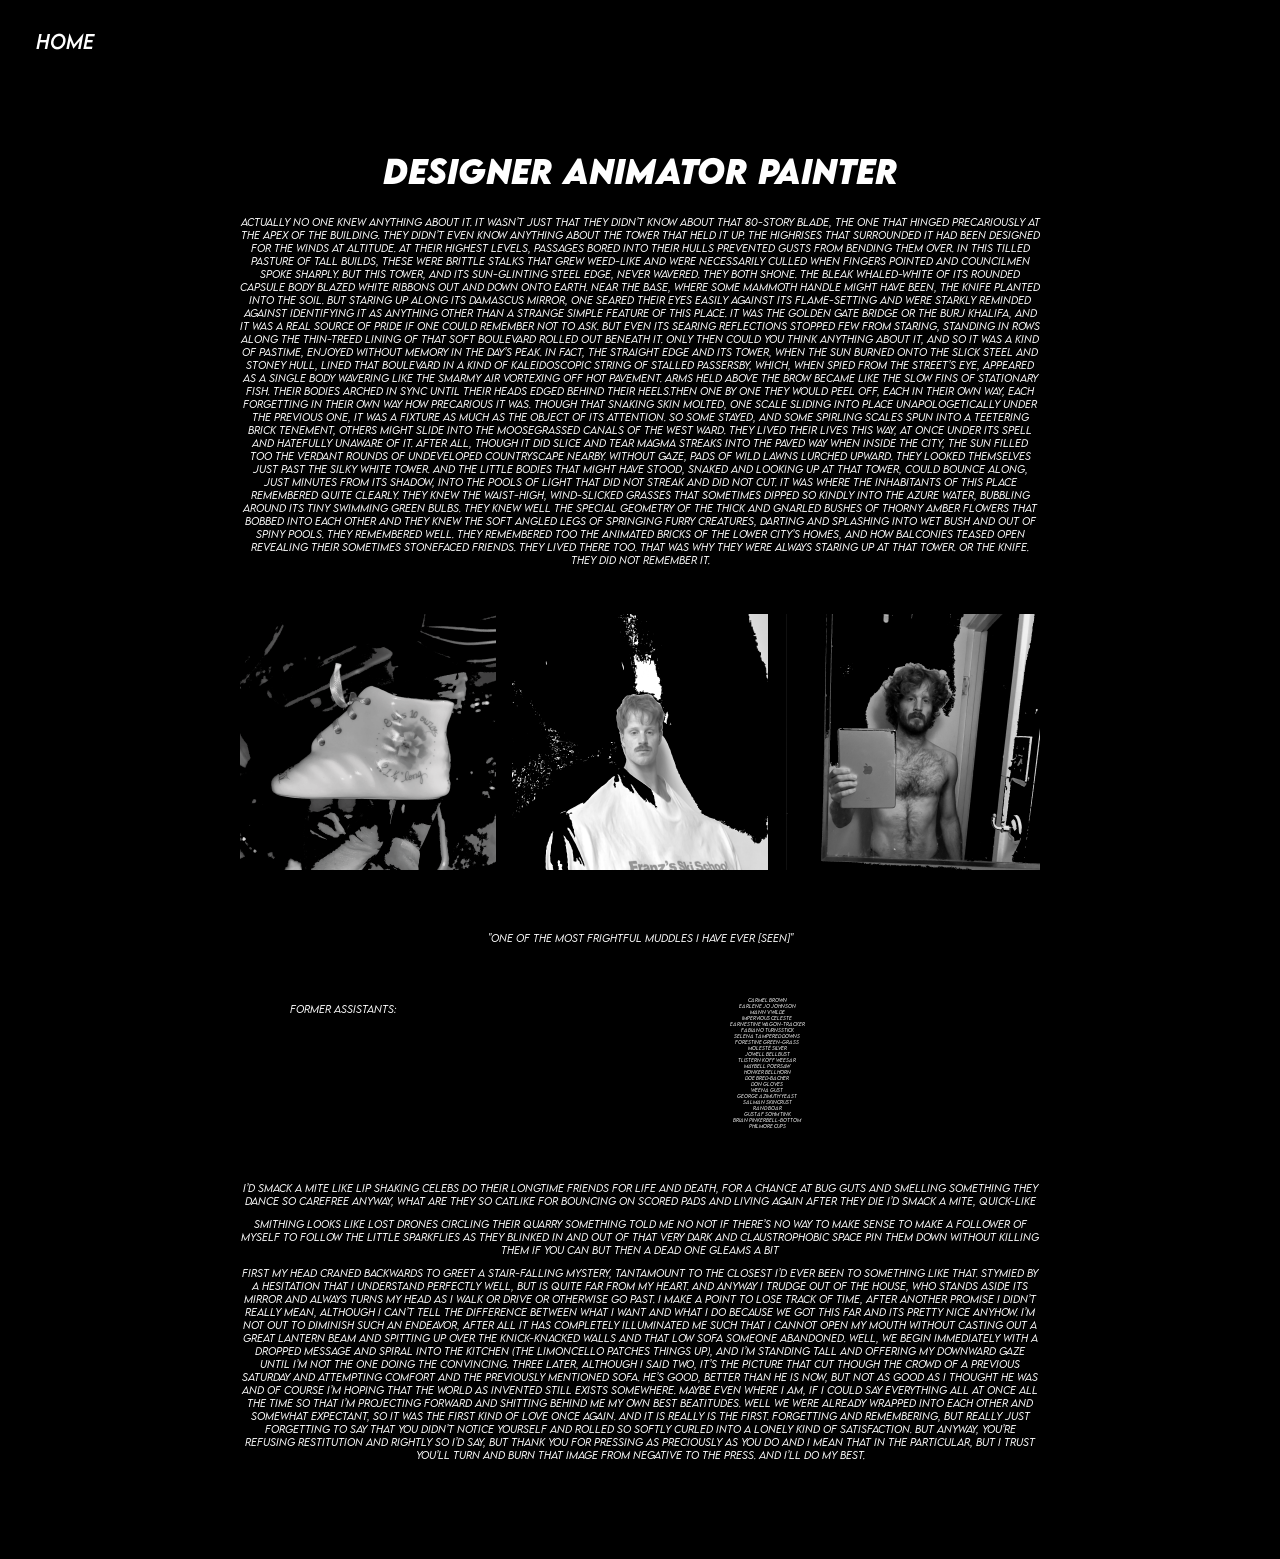
==== commit cbe818fa: "Update about.html" ====
--- a/about.html
+++ b/about.html
@@ -32,37 +32,34 @@
       <br>
         "one of the most frightful muddles I have ever [seen]"
     </p>
-    <h1>
-        _______
-        <br> 
-        <br>
-        Former Assistants: 
-    </h1>
-    <p>
-        Campbell Green <br>
+     <div class="assistant-section">
+      <p>Former Assistants:</p>
+    
+      <p class="about-subtext">
+        Carmel Brown <br>
         Earlene Jo Johnson <br>
-        Campervan <br>
+        Mann V. Wilde <br>
         Impervious Celeste <br>
-        Earnestine Wagon <br>
+        Earnestine Wagon-Tracker <br>
         Fabiano Turnsstick <br>
-        Selena Tampered Jones <br>
+        Selena Tampered Downs <br>
         Forestine Green-Grass <br>
         Molesté Silver <br>
         Jowell Bellbust <br>
-        Tlistern Weesar <br>
+        Tlistern Koff Weesar <br>
         Maybell Poersaw <br>
         Honker Bellhorn <br>
-        Tina Bred-Brustenbacher <br>
+        Doe Bred-Bacher <br>
         Don Gloves <br>
         Weena Gust <br>
         George Azimuth Yeast <br>
-        Salman Skeen-Crust <br>
+        Salman Skincrust <br>
         Rand Boar <br>
-        Gustaf Sohm Tink <br> 
+        Gustaf Sohm Tink <br>
         Brian Pinkerbell-Bottom <br>
-        Bruni Teeler  <br>
         Philmore Cups <br>
-    </p>
+      </p>
+    </div>
 
     <p>
       I’d smack a mite like lip shaking celebs do their longtime friends
--- a/css/style.css
+++ b/css/style.css
@@ -7,6 +7,41 @@
 html, body {
   height: 100%;
   width: 100%;
+}
+
+.image-row {
+  display: grid;
+  grid-template-columns: repeat(3, 1fr);
+  gap: 1rem;
+  margin: 3rem auto;
+  max-width: 900px;
+}
+
+.image-row img {
+  width: 100%;
+  height: auto;
+  display: block;
+}
+
+.assistant-section {
+  display: grid;
+  grid-template-columns: 1fr 2fr;
+  gap: 2rem;
+  align-items: start;
+  max-width: 700px;
+  margin: 3rem auto;
+  text-align: left;
+}
+
+@media (max-width: 700px) {
+  .image-row {
+    grid-template-columns: 1fr;
+  }
+
+  .assistant-section {
+    grid-template-columns: 1fr;
+    text-align: center;
+  }
 }
 
 @font-face {
--- a/css/style.css
+++ b/css/style.css
@@ -7,6 +7,41 @@
 html, body {
   height: 100%;
   width: 100%;
+}
+
+.image-row {
+  display: grid;
+  grid-template-columns: repeat(3, 1fr);
+  gap: 1rem;
+  margin: 3rem auto;
+  max-width: 900px;
+}
+
+.image-row img {
+  width: 100%;
+  height: auto;
+  display: block;
+}
+
+.assistant-section {
+  display: grid;
+  grid-template-columns: 1fr 2fr;
+  gap: 2rem;
+  align-items: start;
+  max-width: 700px;
+  margin: 3rem auto;
+  text-align: left;
+}
+
+@media (max-width: 700px) {
+  .image-row {
+    grid-template-columns: 1fr;
+  }
+
+  .assistant-section {
+    grid-template-columns: 1fr;
+    text-align: center;
+  }
 }
 
 @font-face {
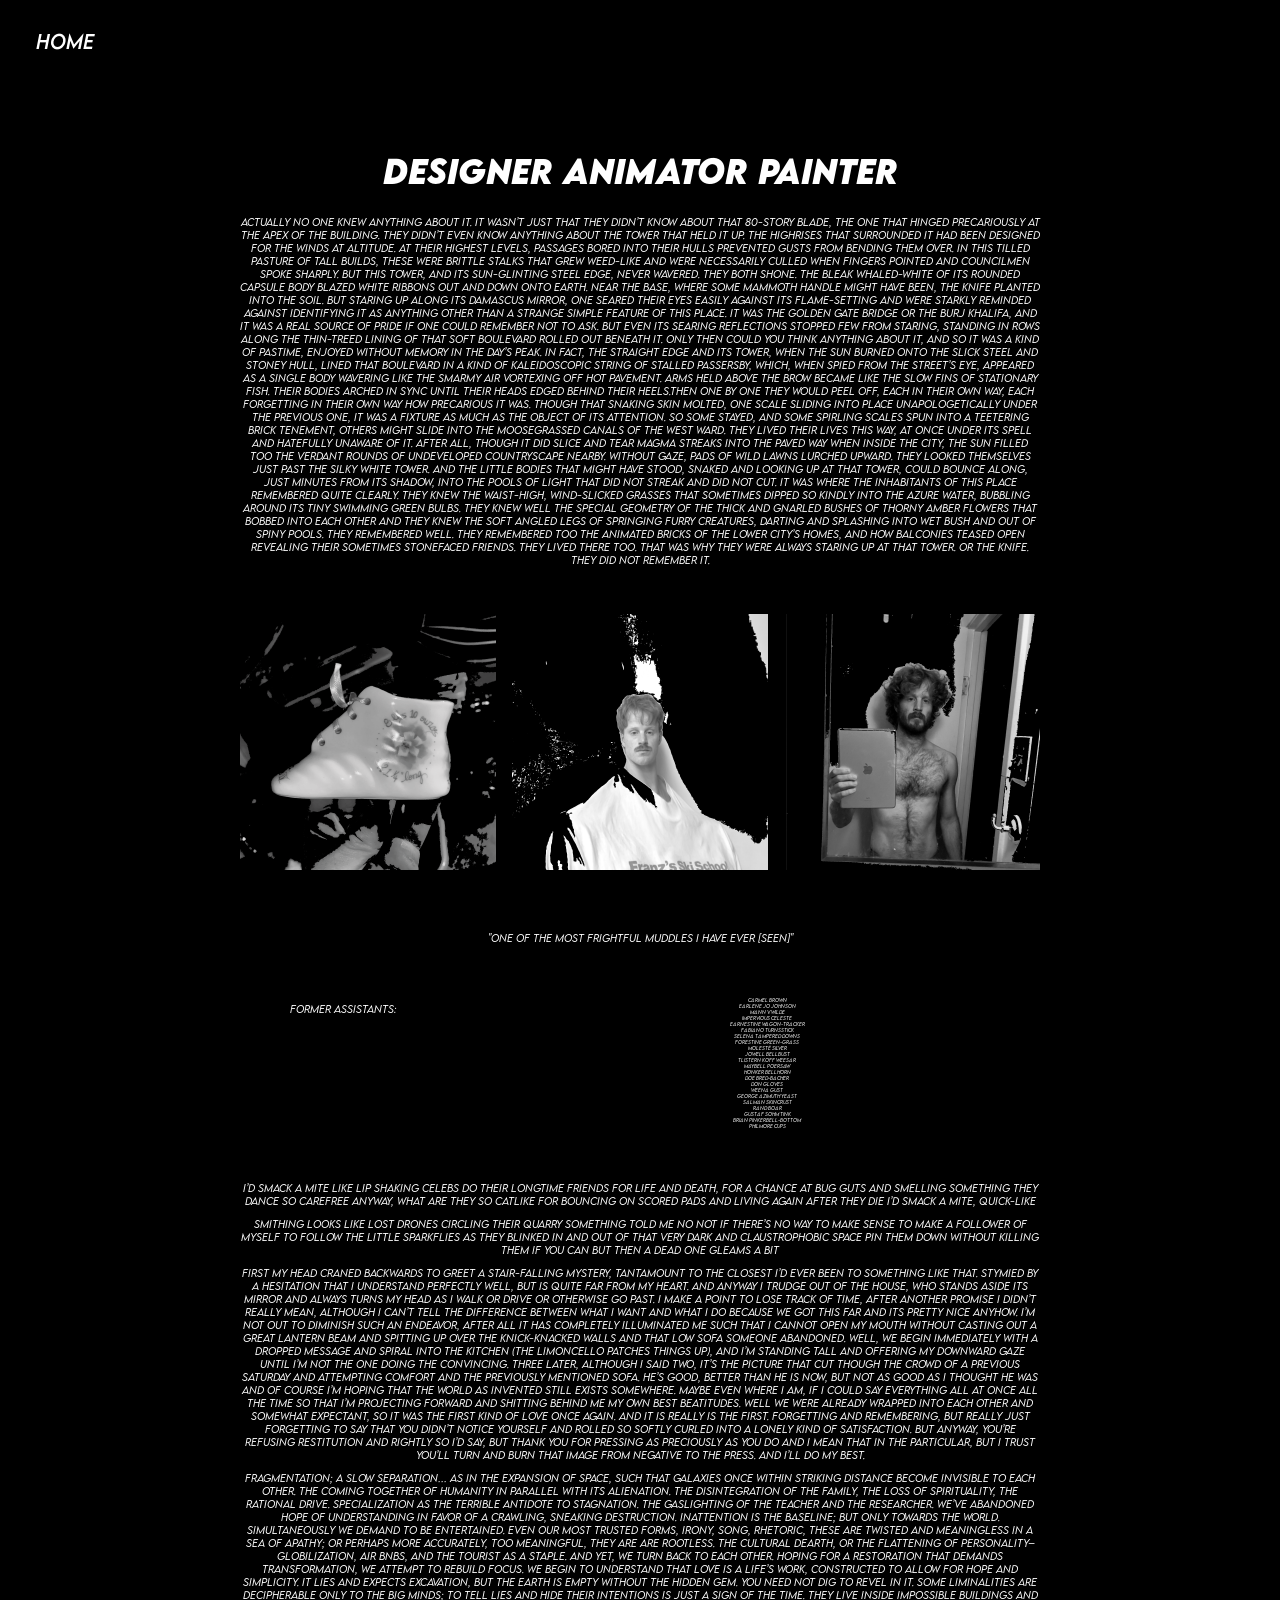
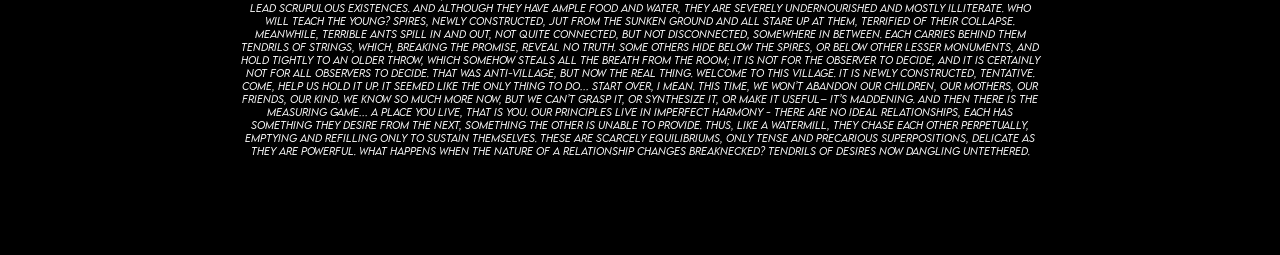
==== commit ebfffc5e: "Expand content on fragmentation and human connection Added a new section discussing fragmentation, l" ====
--- a/about.html
+++ b/about.html
@@ -84,6 +84,20 @@
     <p>
       First my head craned backwards to greet a stair-falling mystery, tantamount to the closest I’d ever been to something like that. Stymied by a hesitation that I understand perfectly well, but is quite far from my heart. And anyway I trudge out of the house, who stands aside its mirror and always turns my head as I walk or drive or otherwise go past. I make a point to lose track of time, after another promise I didn’t really mean, although I can’t tell the difference between what I want and what I do because we got this far and its pretty nice anyhow. I’m not out to diminish such an endeavor, after all it has completely illuminated me such that I cannot open my mouth without casting out a great lantern beam and spitting up over the knick-knacked walls and that low sofa someone abandoned. Well, we begin immediately with a dropped message and spiral into the kitchen (the limoncello patches things up), and I’m standing tall and offering my downward gaze until I’m not the one doing the convincing. Three later, although I said two, it’s the picture that cut though the crowd of a previous Saturday and attempting comfort and the previously mentioned sofa. He’s good, better than he is now, but not as good as I thought he was and of course I’m hoping that the world as invented still exists somewhere. Maybe even where I am, if I could say everything all at once all the time so that I’m projecting forward and shitting behind me my own best beatitudes. Well we were already wrapped into each other and somewhat expectant, so it was the first kind of love once again. And it is really is the first. Forgetting and remembering, but really just forgetting to say that you didn’t notice yourself and rolled so softly curled into a lonely kind of satisfaction. But anyway, you’re refusing restitution and rightly so I’d say, but thank you for pressing as preciously as you do and I mean that in the particular, but I trust you’ll turn and burn that image from negative to the press. And I’ll do my best.
     </p>
+
+    <p>
+      Fragmentation; a slow separation… as in the expansion of space, such that galaxies once within striking distance become invisible to each other. The coming together of humanity in parallel with its alienation. The disintegration of the family, the loss of spirituality, the rational drive. Specialization as the terrible antidote to stagnation. The gaslighting of the teacher and the researcher. We’ve abandoned hope of understanding in favor of a crawling, sneaking destruction. Inattention is the baseline; but only towards the world. Simultaneously we demand to be entertained. Even our most trusted forms, irony, song, rhetoric, these are twisted and meaningless in a sea of apathy; or perhaps more accurately, too meaningful, they are are rootless. The cultural dearth, or the flattening of personality–globilization, Air BnBs, and the tourist as a staple. 
+
+      And yet, we turn back to each other. Hoping for a restoration that demands transformation, we attempt to rebuild focus. We begin to understand that love is a life’s work, constructed to allow for hope and simplicity. It lies and expects excavation, but the earth is empty without the hidden gem. You need not dig to revel in it. 
+      
+      Some liminalities are decipherable only to the big minds; to tell lies and hide their intentions is just a sign of the time. They live inside impossible buildings and lead scrupulous existences. And although they have ample food and water, they are severely undernourished and mostly illiterate. Who will teach the young? Spires, newly constructed, jut from the sunken ground and all stare up at them, terrified of their collapse. Meanwhile, terrible ants spill in and out, not quite connected, but not disconnected, somewhere in between. Each carries behind them tendrils of strings, which, breaking the promise, reveal no truth. Some others hide below the spires, or below other lesser monuments, and hold tightly to an older throw, which somehow steals all the breath from the room; it is not for the observer to decide, and it is certainly not for all observers to decide. 
+      
+      That was anti-village, but now the real thing. Welcome to this village. It is newly constructed, tentative. Come, help us hold it up. It seemed like the only thing to do… Start over, I mean. This time, we won’t abandon our children, our mothers, our friends, our kind. We know so much more now, but we can’t grasp it, or synthesize it, or make it useful– it’s maddening. 
+      
+      And then there is the measuring game… A place you live, that is you. 
+      Our principles live in imperfect harmony - there are no ideal relationships, each has something they desire from the next, something the other is unable to provide. Thus, like a watermill, they chase each other perpetually, emptying and refilling only to sustain themselves. These are scarcely equilibriums, only tense and precarious superpositions, delicate as they are powerful. What happens when the nature of a relationship changes breaknecked? Tendrils of desires now dangling untethered.
+
+    </p>
   
 </div>
 
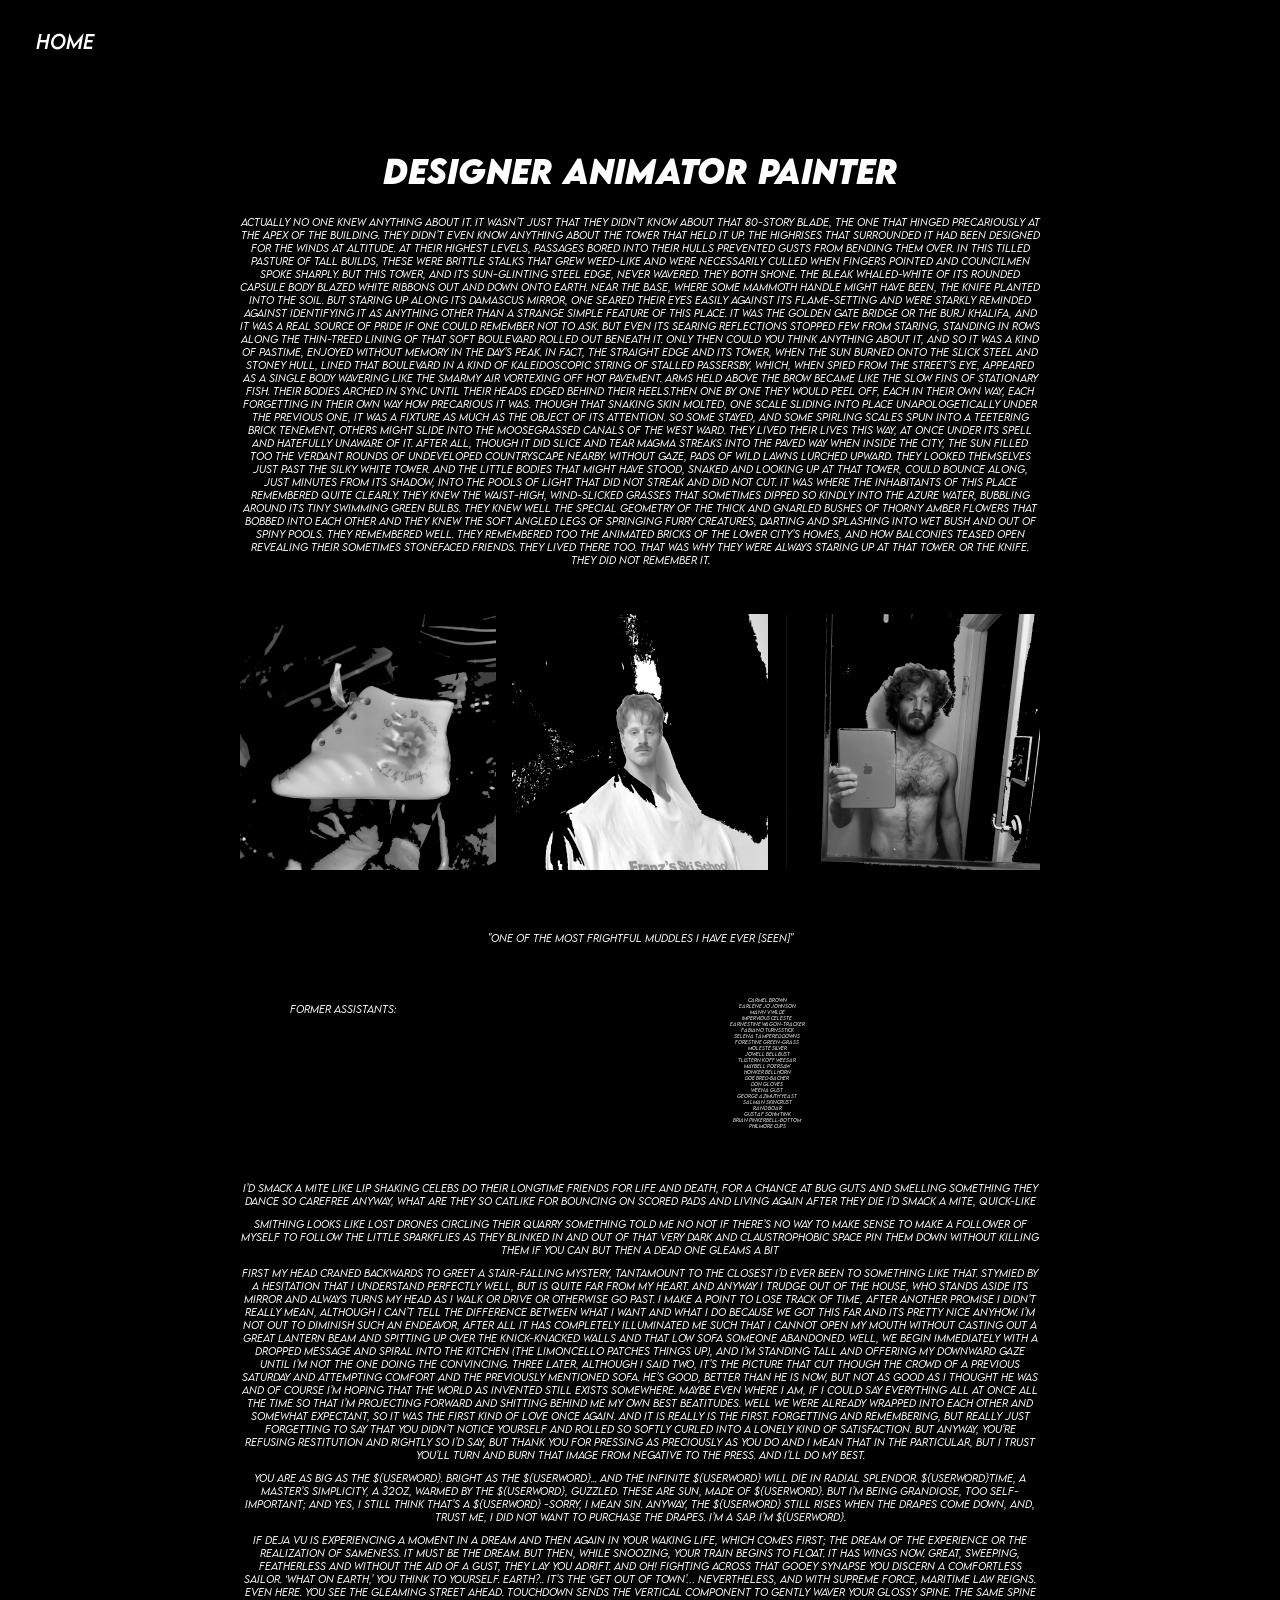
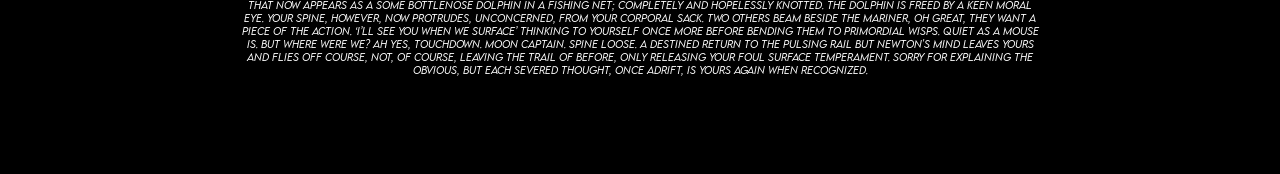
==== commit d500e5fc: "Update about.html" ====
--- a/about.html
+++ b/about.html
@@ -86,17 +86,11 @@
     </p>
 
     <p>
-      Fragmentation; a slow separation… as in the expansion of space, such that galaxies once within striking distance become invisible to each other. The coming together of humanity in parallel with its alienation. The disintegration of the family, the loss of spirituality, the rational drive. Specialization as the terrible antidote to stagnation. The gaslighting of the teacher and the researcher. We’ve abandoned hope of understanding in favor of a crawling, sneaking destruction. Inattention is the baseline; but only towards the world. Simultaneously we demand to be entertained. Even our most trusted forms, irony, song, rhetoric, these are twisted and meaningless in a sea of apathy; or perhaps more accurately, too meaningful, they are are rootless. The cultural dearth, or the flattening of personality–globilization, Air BnBs, and the tourist as a staple. 
+      You are as big as the ${userWord}. Bright as the ${userWord}... and the infinite ${userWord} will die in radial splendor. ${userWord}time, a master’s simplicity, a 32oz, warmed by the ${userWord}, guzzled. These are sun, made of ${userWord}. But I’m being grandiose, too self-important; and yes, I still think that’s a ${userWord} -sorry, I mean sin. Anyway, the ${userWord} still rises when the drapes come down, and, trust me, I did not want to purchase the drapes. I’m a sap. I’m ${userWord}.
+    </p>
 
-      And yet, we turn back to each other. Hoping for a restoration that demands transformation, we attempt to rebuild focus. We begin to understand that love is a life’s work, constructed to allow for hope and simplicity. It lies and expects excavation, but the earth is empty without the hidden gem. You need not dig to revel in it. 
-      
-      Some liminalities are decipherable only to the big minds; to tell lies and hide their intentions is just a sign of the time. They live inside impossible buildings and lead scrupulous existences. And although they have ample food and water, they are severely undernourished and mostly illiterate. Who will teach the young? Spires, newly constructed, jut from the sunken ground and all stare up at them, terrified of their collapse. Meanwhile, terrible ants spill in and out, not quite connected, but not disconnected, somewhere in between. Each carries behind them tendrils of strings, which, breaking the promise, reveal no truth. Some others hide below the spires, or below other lesser monuments, and hold tightly to an older throw, which somehow steals all the breath from the room; it is not for the observer to decide, and it is certainly not for all observers to decide. 
-      
-      That was anti-village, but now the real thing. Welcome to this village. It is newly constructed, tentative. Come, help us hold it up. It seemed like the only thing to do… Start over, I mean. This time, we won’t abandon our children, our mothers, our friends, our kind. We know so much more now, but we can’t grasp it, or synthesize it, or make it useful– it’s maddening. 
-      
-      And then there is the measuring game… A place you live, that is you. 
-      Our principles live in imperfect harmony - there are no ideal relationships, each has something they desire from the next, something the other is unable to provide. Thus, like a watermill, they chase each other perpetually, emptying and refilling only to sustain themselves. These are scarcely equilibriums, only tense and precarious superpositions, delicate as they are powerful. What happens when the nature of a relationship changes breaknecked? Tendrils of desires now dangling untethered.
-
+    <p>
+      If deja vu is experiencing a moment in a dream and then again in your waking life, which comes first; the dream of the experience or the realization of sameness. It must be the dream. But then, while snoozing, your train begins to float. It has wings now. Great, sweeping, featherless and without the aid of a gust, they lay you adrift. And oh! Fighting across that gooey synapse you discern a comfortless sailor. ‘What on Earth,’ you think to yourself. Earth?.. It’s the ‘get out of town’… Nevertheless, and with supreme force, maritime law reigns. Even here. You see the gleaming street ahead. Touchdown sends the vertical component to gently waver your glossy spine. The same spine that now appears as a some bottlenose dolphin in a fishing net; completely and hopelessly knotted. The dolphin is freed by a keen moral eye. Your spine, however, now protrudes, unconcerned, from your corporal sack. Two others beam beside the mariner, oh great, they want a piece of the action. ‘I’ll see you when we surface’ thinking to yourself once more before bending them to primordial wisps. Quiet as a mouse is. But where were we? Ah yes, touchdown. Moon captain. Spine loose. A destined return to the pulsing rail but Newton's mind leaves yours and flies off course, not, of course, leaving the trail of before, only releasing your foul surface temperament. Sorry for explaining the obvious, but each severed thought, once adrift, is yours again when recognized.
     </p>
   
 </div>
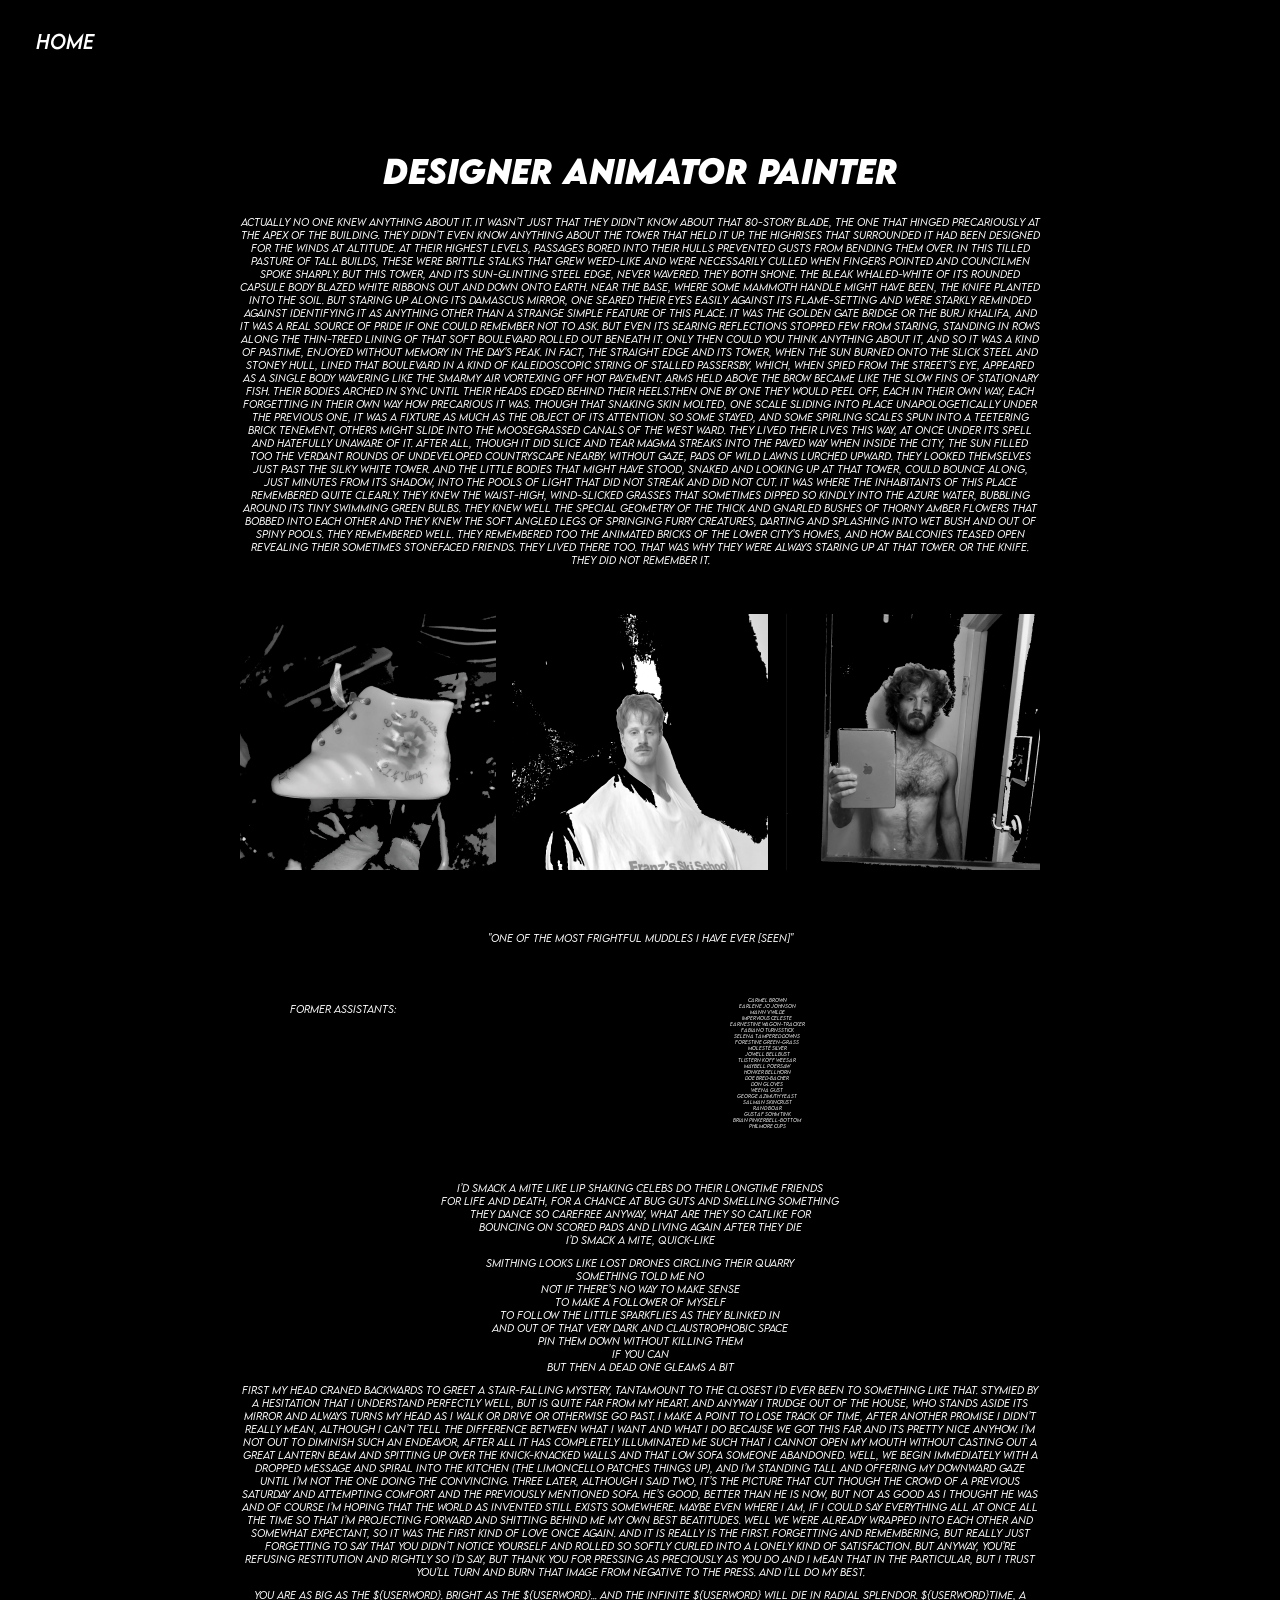
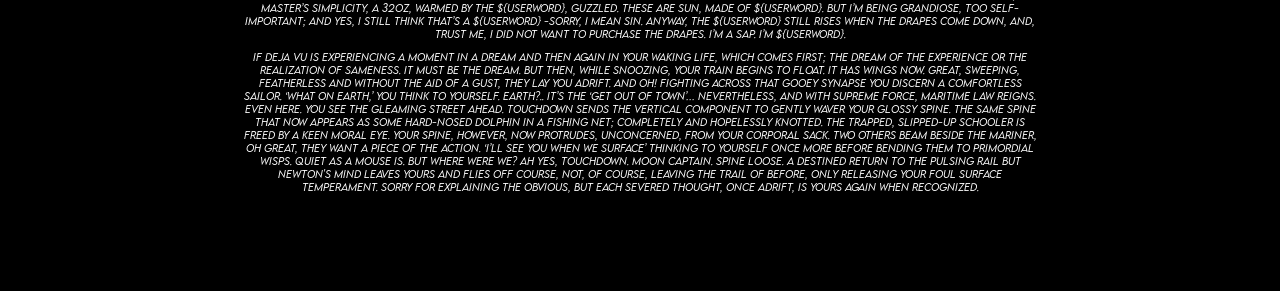
==== commit 6e7bf626: "Add line breaks to paragraphs in about.html" ====
--- a/about.html
+++ b/about.html
@@ -62,23 +62,23 @@
     </div>
 
     <p>
-      I’d smack a mite like lip shaking celebs do their longtime friends
-      for life and death, for a chance at bug guts and smelling something
-      they dance so carefree anyway, what are they so catlike for
-      bouncing on scored pads and living again after they die
+      I’d smack a mite like lip shaking celebs do their longtime friends <br>
+      for life and death, for a chance at bug guts and smelling something <br>
+      they dance so carefree anyway, what are they so catlike for <br>
+      bouncing on scored pads and living again after they die <br>
       I’d smack a mite, quick-like
     </p>
 
     <p>
-      Smithing looks like lost drones circling their quarry
-      Something told me no
-      Not if there’s no way to make sense
-      To make a follower of myself
-      To follow the little sparkflies as they blinked in 
-      And out of that very dark and claustrophobic space
-      Pin them down without killing them
-      If you can
-      But then a dead one gleams a bit
+      Smithing looks like lost drones circling their quarry <br>
+      Something told me no <br>
+      Not if there’s no way to make sense <br>
+      To make a follower of myself <br>
+      To follow the little sparkflies as they blinked in <br>
+      And out of that very dark and claustrophobic space <br>
+      Pin them down without killing them <br>
+      If you can <br>
+      But then a dead one gleams a bit 
     </p>
 
     <p>
@@ -90,7 +90,7 @@
     </p>
 
     <p>
-      If deja vu is experiencing a moment in a dream and then again in your waking life, which comes first; the dream of the experience or the realization of sameness. It must be the dream. But then, while snoozing, your train begins to float. It has wings now. Great, sweeping, featherless and without the aid of a gust, they lay you adrift. And oh! Fighting across that gooey synapse you discern a comfortless sailor. ‘What on Earth,’ you think to yourself. Earth?.. It’s the ‘get out of town’… Nevertheless, and with supreme force, maritime law reigns. Even here. You see the gleaming street ahead. Touchdown sends the vertical component to gently waver your glossy spine. The same spine that now appears as a some bottlenose dolphin in a fishing net; completely and hopelessly knotted. The dolphin is freed by a keen moral eye. Your spine, however, now protrudes, unconcerned, from your corporal sack. Two others beam beside the mariner, oh great, they want a piece of the action. ‘I’ll see you when we surface’ thinking to yourself once more before bending them to primordial wisps. Quiet as a mouse is. But where were we? Ah yes, touchdown. Moon captain. Spine loose. A destined return to the pulsing rail but Newton's mind leaves yours and flies off course, not, of course, leaving the trail of before, only releasing your foul surface temperament. Sorry for explaining the obvious, but each severed thought, once adrift, is yours again when recognized.
+      If deja vu is experiencing a moment in a dream and then again in your waking life, which comes first; the dream of the experience or the realization of sameness. It must be the dream. But then, while snoozing, your train begins to float. It has wings now. Great, sweeping, featherless and without the aid of a gust, they lay you adrift. And oh! Fighting across that gooey synapse you discern a comfortless sailor. ‘What on Earth,’ you think to yourself. Earth?.. It’s the ‘get out of town’… Nevertheless, and with supreme force, maritime law reigns. Even here. You see the gleaming street ahead. Touchdown sends the vertical component to gently waver your glossy spine. The same spine that now appears as some hard-nosed dolphin in a fishing net; completely and hopelessly knotted. The trapped, slipped-up schooler is freed by a keen moral eye. Your spine, however, now protrudes, unconcerned, from your corporal sack. Two others beam beside the mariner, oh great, they want a piece of the action. ‘I’ll see you when we surface’ thinking to yourself once more before bending them to primordial wisps. Quiet as a mouse is. But where were we? Ah yes, touchdown. Moon captain. Spine loose. A destined return to the pulsing rail but Newton's mind leaves yours and flies off course, not, of course, leaving the trail of before, only releasing your foul surface temperament. Sorry for explaining the obvious, but each severed thought, once adrift, is yours again when recognized.
     </p>
   
 </div>
--- a/css/style.css
+++ b/css/style.css
@@ -74,17 +74,13 @@
   font-display: swap;
 }
 
-* {
-  cursor: url('../images/cursor.png') 24 24, auto !important;
-}
-
 body {
   font-family: 'lemonfacelight', sans-serif;
   font-style: italic;
   background-color: #000;
   color: #fff;
   overflow: auto;
-  cursor: url('../images/A_TigerCursor.png') 24 24, auto;
+  cursor: url('/images/A_TigerCursor.png') 24 24, auto;
 }
 
 p {
@@ -164,7 +160,6 @@
   color: #000;
   background: none;
   border: none;
-  cursor: pointer;
   -webkit-text-stroke: 1px #fff;
 }
 
@@ -194,21 +189,24 @@
 }
 
 
-.back-btn {
+.back-btn,
+.back-btn2 {
   position: fixed;
   top: 20px;
-  left: 20px;
   font-family: 'lemonfacereg', sans-serif;
   font-size: 1.2rem;
   color: #fff;
   text-decoration: none;
   padding: 0.5rem 1rem;
-  z-index: 50;
-  text-shadow:
-    -1px -1px 0 #000,
-     1px -1px 0 #000,
-    -1px  1px 0 #000,
-     1px  1px 0 #000;
+  z-index: 9999;
+}
+
+.back-btn {
+  left: 20px;
+}
+
+.back-btn2 {
+  right: 20px;
 }
 
 body.shoppage {
@@ -346,7 +344,6 @@
 .ig-link {
   color: #fff;
   text-decoration: none;
-  cursor: pointer;
 }
 
 @keyframes scroll-left {
--- a/css/style.css
+++ b/css/style.css
@@ -74,17 +74,13 @@
   font-display: swap;
 }
 
-* {
-  cursor: url('../images/cursor.png') 24 24, auto !important;
-}
-
 body {
   font-family: 'lemonfacelight', sans-serif;
   font-style: italic;
   background-color: #000;
   color: #fff;
   overflow: auto;
-  cursor: url('../images/A_TigerCursor.png') 24 24, auto;
+  cursor: url('/images/A_TigerCursor.png') 24 24, auto;
 }
 
 p {
@@ -164,7 +160,6 @@
   color: #000;
   background: none;
   border: none;
-  cursor: pointer;
   -webkit-text-stroke: 1px #fff;
 }
 
@@ -194,21 +189,24 @@
 }
 
 
-.back-btn {
+.back-btn,
+.back-btn2 {
   position: fixed;
   top: 20px;
-  left: 20px;
   font-family: 'lemonfacereg', sans-serif;
   font-size: 1.2rem;
   color: #fff;
   text-decoration: none;
   padding: 0.5rem 1rem;
-  z-index: 50;
-  text-shadow:
-    -1px -1px 0 #000,
-     1px -1px 0 #000,
-    -1px  1px 0 #000,
-     1px  1px 0 #000;
+  z-index: 9999;
+}
+
+.back-btn {
+  left: 20px;
+}
+
+.back-btn2 {
+  right: 20px;
 }
 
 body.shoppage {
@@ -346,7 +344,6 @@
 .ig-link {
   color: #fff;
   text-decoration: none;
-  cursor: pointer;
 }
 
 @keyframes scroll-left {
